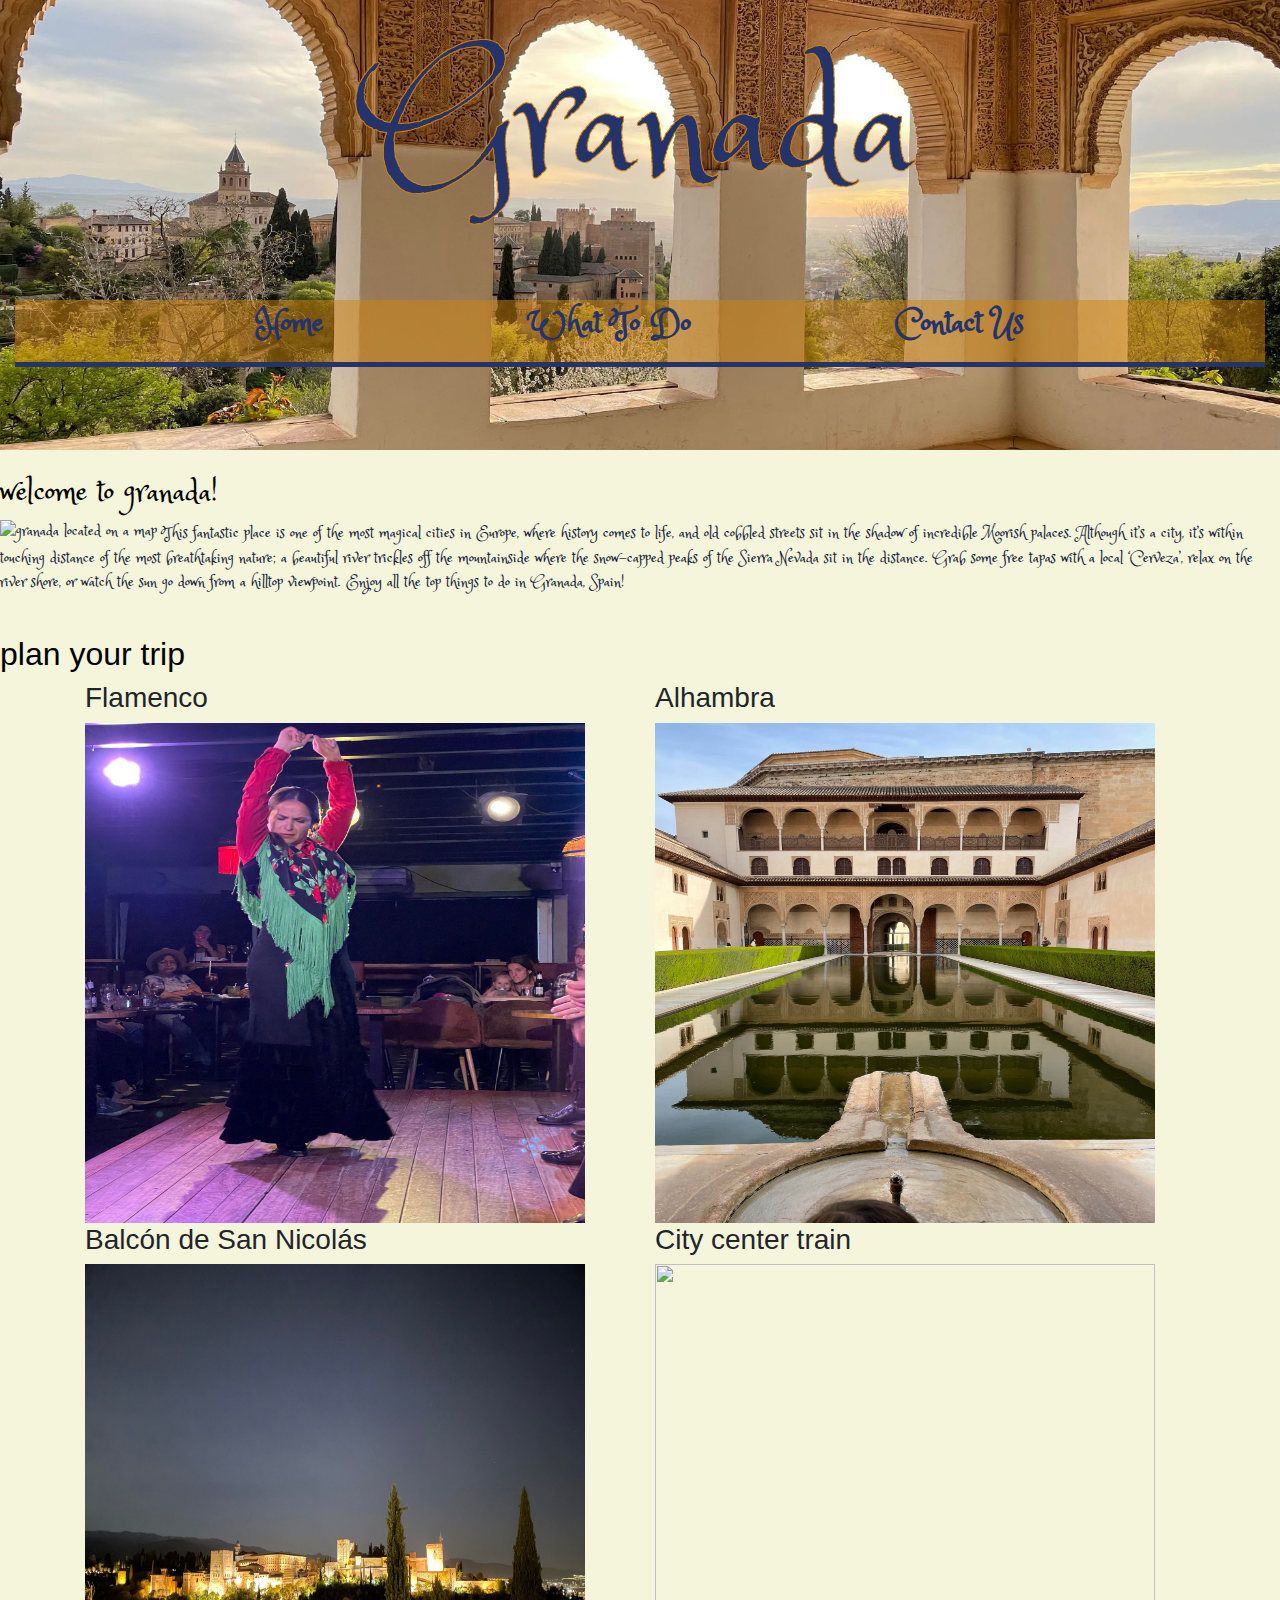
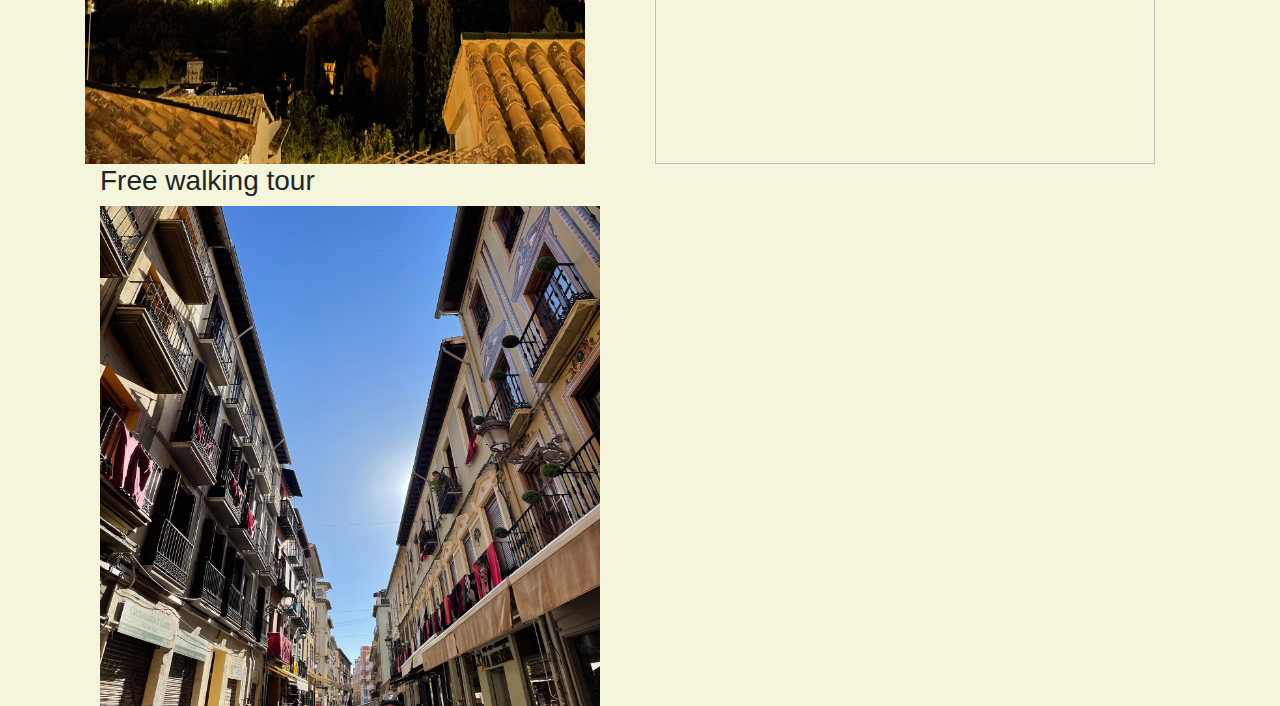
==== index.html @ ee02ea81 "added css fonts and images properties" ====
<!DOCTYPE html>
<html lang="en">
<head>
    <meta charset="UTF-8">
    <meta http-equiv="X-UA-Compatible" content="IE=edge">
    <meta name="viewport" content="width=device-width, initial-scale=1.0">
    <link rel="stylesheet" href="https://maxcdn.bootstrapcdn.com/bootstrap/4.2.1/css/bootstrap.min.css"/>
    <!------------This is my hover website link------>
     <link rel="stylesheet" href="https://cdnjs.cloudflare.com/ajax/libs/hover.css/2.1.1/css/hover-min.css">
    <!------------This is my fontawesome website link------>
    <script src="https://kit.fontawesome.com/50eda24e27.js" crossorigin="anonymous"></script>
    <!------------This is my CSS stylesheet directory------>
    <link rel="stylesheet" href="assets/css/style.css">
    <title>Discover Granada</title>
</head>
<body>
   
    <header class="section-header">
        <div class="container-fluid">
            <div class="row">
                <div class="col-12 col-6 col-3 header-background">
                    <div class="container">
                        <div class="row">
                            <div class="col-12 col-6 col-4 header-text">
                                <h1>Granada</h1>
                            </div>
                        </div>
                    </div>
                    <!--Menu items underneath the picture, home page, what to do and information-->
                    <nav class="menu-items">
                        <a class="item-design" href="#"> Home</a>
                        <a class="item-design" href="#">What to do</a>
                        <a class="item-design" href="#">Contact Us</a>
                    </nav>
                </div>
            </div>
        </div>
    </header>
<!----Introduction to the website-->
<br>
<section>
    <div class="introduction-design">
        <h2>welcome to granada!</h2>
        <!---text provided from this source:"https://www.saltinourhair.com/spain/granada/" and the image is free and its source
    https://pixabay.com/es/photos/alhambra-granada-espa%c3%b1a-2044399/----->
        <p><img id="welcome-picture" src="https://cdn.pixabay.com/photo/2017/02/06/21/55/alhambra-2044399_1280.jpg"
                width="240" height="240" alt="granada located on a map">
            This fantastic place is one of the most magical cities in Europe,
            where history comes to life, and old cobbled streets sit in the shadow of incredible
            Moorish palaces. Although it’s a city, it’s within touching distance of the most breathtaking nature; a
            beautiful river trickles off the mountainside where the snow-capped peaks of the Sierra Nevada sit in the
            distance. Grab some free tapas with a local ‘Cerveza’, relax on the river shore, or watch the sun go down
            from a hilltop viewpoint. Enjoy all the top things to do in Granada, Spain!</p>
    </div>
</section>
<br>
<!---in this section I will provide the users with some activities to book-->
<section>
    <!-- Title of the section-->
    <div class="activities-design">
        <h2>plan your trip</h2>
    </div>
    <!---grid sistem------------------------------------->

    <div class="container">
        <div class="row">

            <div class="col-12 col-md-6  activities-block">
                <h3>Flamenco</h3>
                <img class="image-properties" src="/assets/images/flamenco.jpg" width="500" height="500">
            </div>

            <div class="col-12 col-md-6 activities-block">
                <h3>Alhambra</h3>
                <img class="image-properties" src="/assets/images/palace.jpg" width="500" height="500">
            </div>

            <div class="col-12 col-md-6 activities-block">
                <h3>Balcón de San Nicolás</h3>
                <img class="image-properties" src="/assets/images/dinner.jpg" width="500" height="500">
            </div>

            <div class="col-12 col-md-6 activities-block" width="500" height="500">
                <h3>City center train</h3>
                <img class="image-properties"
                    src="https://www.turgranada.es/wp-content/uploads/sites/2/2014/05/tren-turistico-granada.jpg?x53512" width="500" height="500">
            </div>
        </div>
    </div>
    <div class=container>
        <div id="last-picture-center" class="row-center">
            <div class="col-12 activities-block">
                <h3>Free walking tour</h3>
                <img class="image-properties" src="/assets/images/freewalkingtour.jpg" width="500" height="500">
            </div>
        </div>
    </div>
    
    <footer></footer>
</body>
</html>
---- assets/css/style.css ----
/*--- Font family from Google fonts-----*/
@font-face {
    font-family: "princessofia";
    src: url("../fonts/princessofia.ttf") format("truetype");

}
@font-face {
    font-family: "alkatran";
    src: url("../fonts/alkatran.ttf") format("truetype");
}

/*--------whole page background color*/
body {

    background-color: beige;
    opacity: 1;
    width: 100%;
    height: 100%;
    z-index: 1;

}

/*------header section---*/
.section-header {
    max-width: 100%;
    overflow: hidden;

}

/*---- personal background picture-------------------------*/
.header-background {
    background: url("../images/granada.jpg");
    background-position: center;
    background-size: cover;
    background-repeat: no-repeat;
    height: 50vh;
    min-height: 350px;
    width: 100%;
    z-index: 1;

}

/*----webit-text-stroke taken from other sources "https://linuxhint.com/set-font-border-css/"*/
.header-text {
    text-align: center;
    font-family: "princessofia";
    color: #25336B;
    -webkit-text-stroke: 1px #CF840E;
    font-size: xxx-large;

}

h1 {
    font-size: 350%;
    padding: 30px 10px 20px;
}

/*---second section of header menu items -----*/

.menu-items {
    position: relative;
    top: 40px;
    z-index: 2;
    background: RGBA(207, 132, 14, 0.5);
    height: 15%;
    width: 100%;
    margin: 0;
    border-block-end: 5px solid #25336B;
    text-align: center;

}

/*-----Font menu items design, same color and font as h1---------*/
.item-design {
    font-size: xx-large;
    font-weight: bold;
    font-family: "princessofia";
    text-transform: capitalize;
    opacity: 1;
    z-index: 3;
    color: #25336B;
    padding: 100px;

}

/*-----------------------------section introduction*/
.introduction-design {
    background-color: beige;
    color: #151d3b;
    z-index: 3;
    margin: 0;
    bottom: 150px;
    opacity: 1;
    font-family: "princessofia";

}

h2 {
    color: black;
}

#welcome-picture {
    position: right;
}



/*-----media sites*/
@media screen and (max-width 1393px) {}
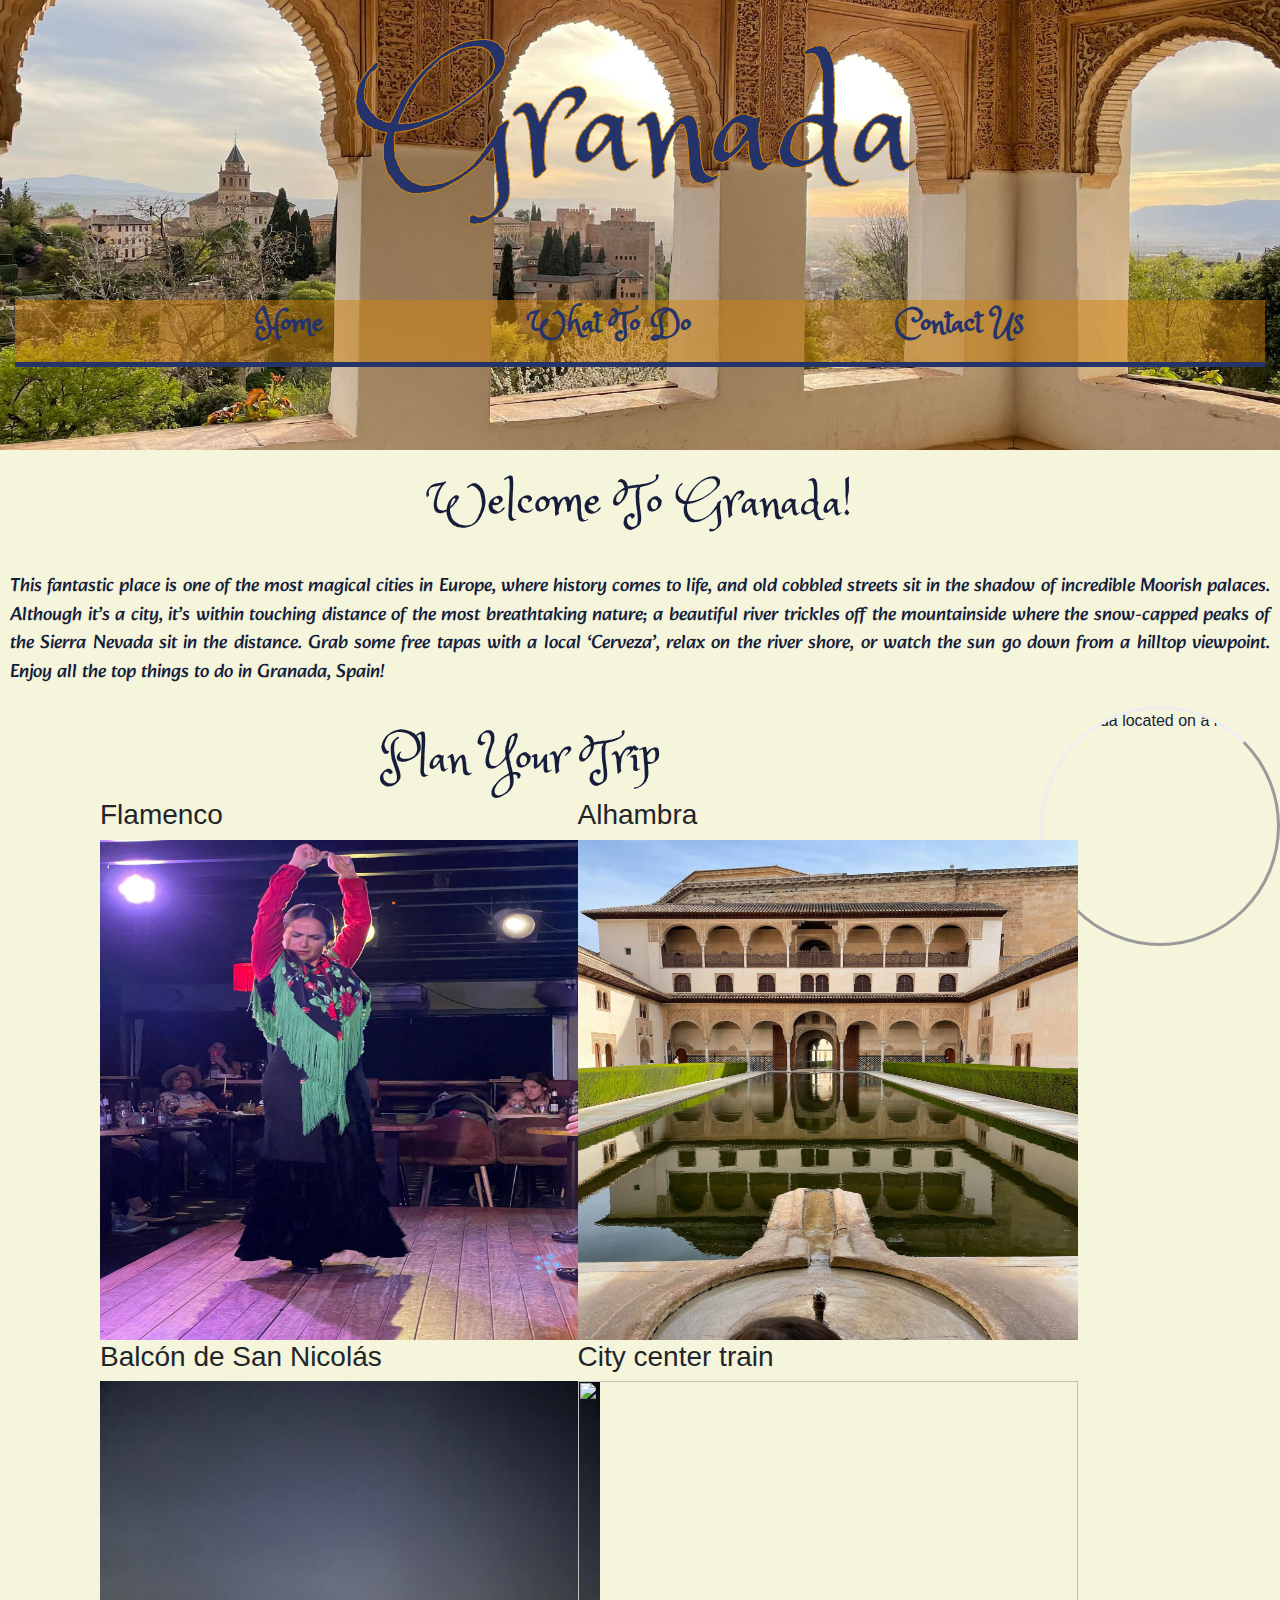
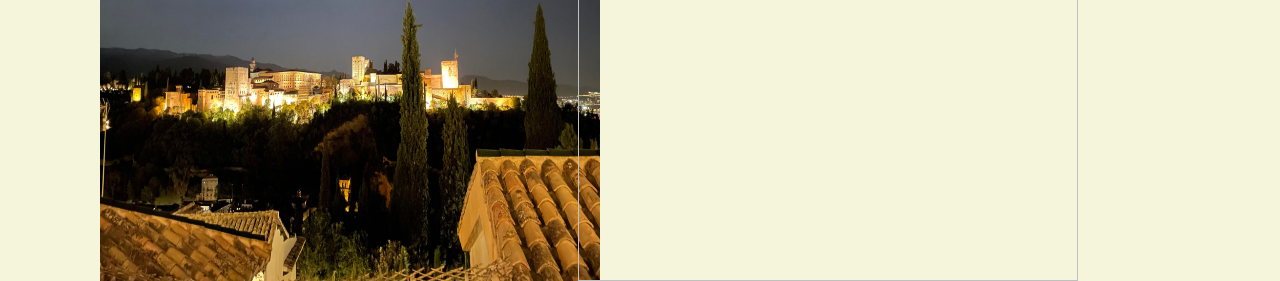
==== commit 488e5d67: "modified pictures for section" ====
--- a/index.html
+++ b/index.html
@@ -43,14 +43,15 @@
         <h2>welcome to granada!</h2>
         <!---text provided from this source:"https://www.saltinourhair.com/spain/granada/" and the image is free and its source
     https://pixabay.com/es/photos/alhambra-granada-espa%c3%b1a-2044399/----->
-        <p><img id="welcome-picture" src="https://cdn.pixabay.com/photo/2017/02/06/21/55/alhambra-2044399_1280.jpg"
-                width="240" height="240" alt="granada located on a map">
+        <p>
             This fantastic place is one of the most magical cities in Europe,
             where history comes to life, and old cobbled streets sit in the shadow of incredible
             Moorish palaces. Although it’s a city, it’s within touching distance of the most breathtaking nature; a
             beautiful river trickles off the mountainside where the snow-capped peaks of the Sierra Nevada sit in the
             distance. Grab some free tapas with a local ‘Cerveza’, relax on the river shore, or watch the sun go down
             from a hilltop viewpoint. Enjoy all the top things to do in Granada, Spain!</p>
+            <img id="welcome-picture" src="https://cdn.pixabay.com/photo/2017/02/06/21/55/alhambra-2044399_1280.jpg" width="240"
+                height="240" alt="granada located on a map">
     </div>
 </section>
 <br>
@@ -87,14 +88,7 @@
             </div>
         </div>
     </div>
-    <div class=container>
-        <div id="last-picture-center" class="row-center">
-            <div class="col-12 activities-block">
-                <h3>Free walking tour</h3>
-                <img class="image-properties" src="/assets/images/freewalkingtour.jpg" width="500" height="500">
-            </div>
-        </div>
-    </div>
+    
     
     <footer></footer>
 </body>
--- a/assets/css/style.css
+++ b/assets/css/style.css
@@ -4,6 +4,7 @@
     src: url("../fonts/princessofia.ttf") format("truetype");
 
 }
+
 @font-face {
     font-family: "alkatran";
     src: url("../fonts/alkatran.ttf") format("truetype");
@@ -43,7 +44,7 @@
 /*----webit-text-stroke taken from other sources "https://linuxhint.com/set-font-border-css/"*/
 .header-text {
     text-align: center;
-    font-family: "princessofia";
+    font-family: "princessofia", sans-serif, Arial, Helvetica;
     color: #25336B;
     -webkit-text-stroke: 1px #CF840E;
     font-size: xxx-large;
@@ -74,7 +75,7 @@
 .item-design {
     font-size: xx-large;
     font-weight: bold;
-    font-family: "princessofia";
+    font-family: "princessofia", sans-serif, Arial, Helvetica;
     text-transform: capitalize;
     opacity: 1;
     z-index: 3;
@@ -91,19 +92,31 @@
     margin: 0;
     bottom: 150px;
     opacity: 1;
-    font-family: "princessofia";
 
 }
 
 h2 {
-    color: black;
+    color: #151d3b;
+    text-align: center;
+    font-size: 50px;
+    text-transform: capitalize;
+    font-family: "princessofia";
+}
+
+.introduction-design p {
+    font-family: "alkatran", sans-serif, Arial, Helvetica;
+    color: #151d3b;
+    font-size: 19px;
+    text-align: left;
+    text-align: justify;
+    padding: 30px 10px 20px;
+    margin: 0;
+
+
 }
 
 #welcome-picture {
-    position: right;
-}
-
-
-
-/*-----media sites*/
-@media screen and (max-width 1393px) {}+    float: right;
+    border-radius: 50%;
+    border: outset;
+}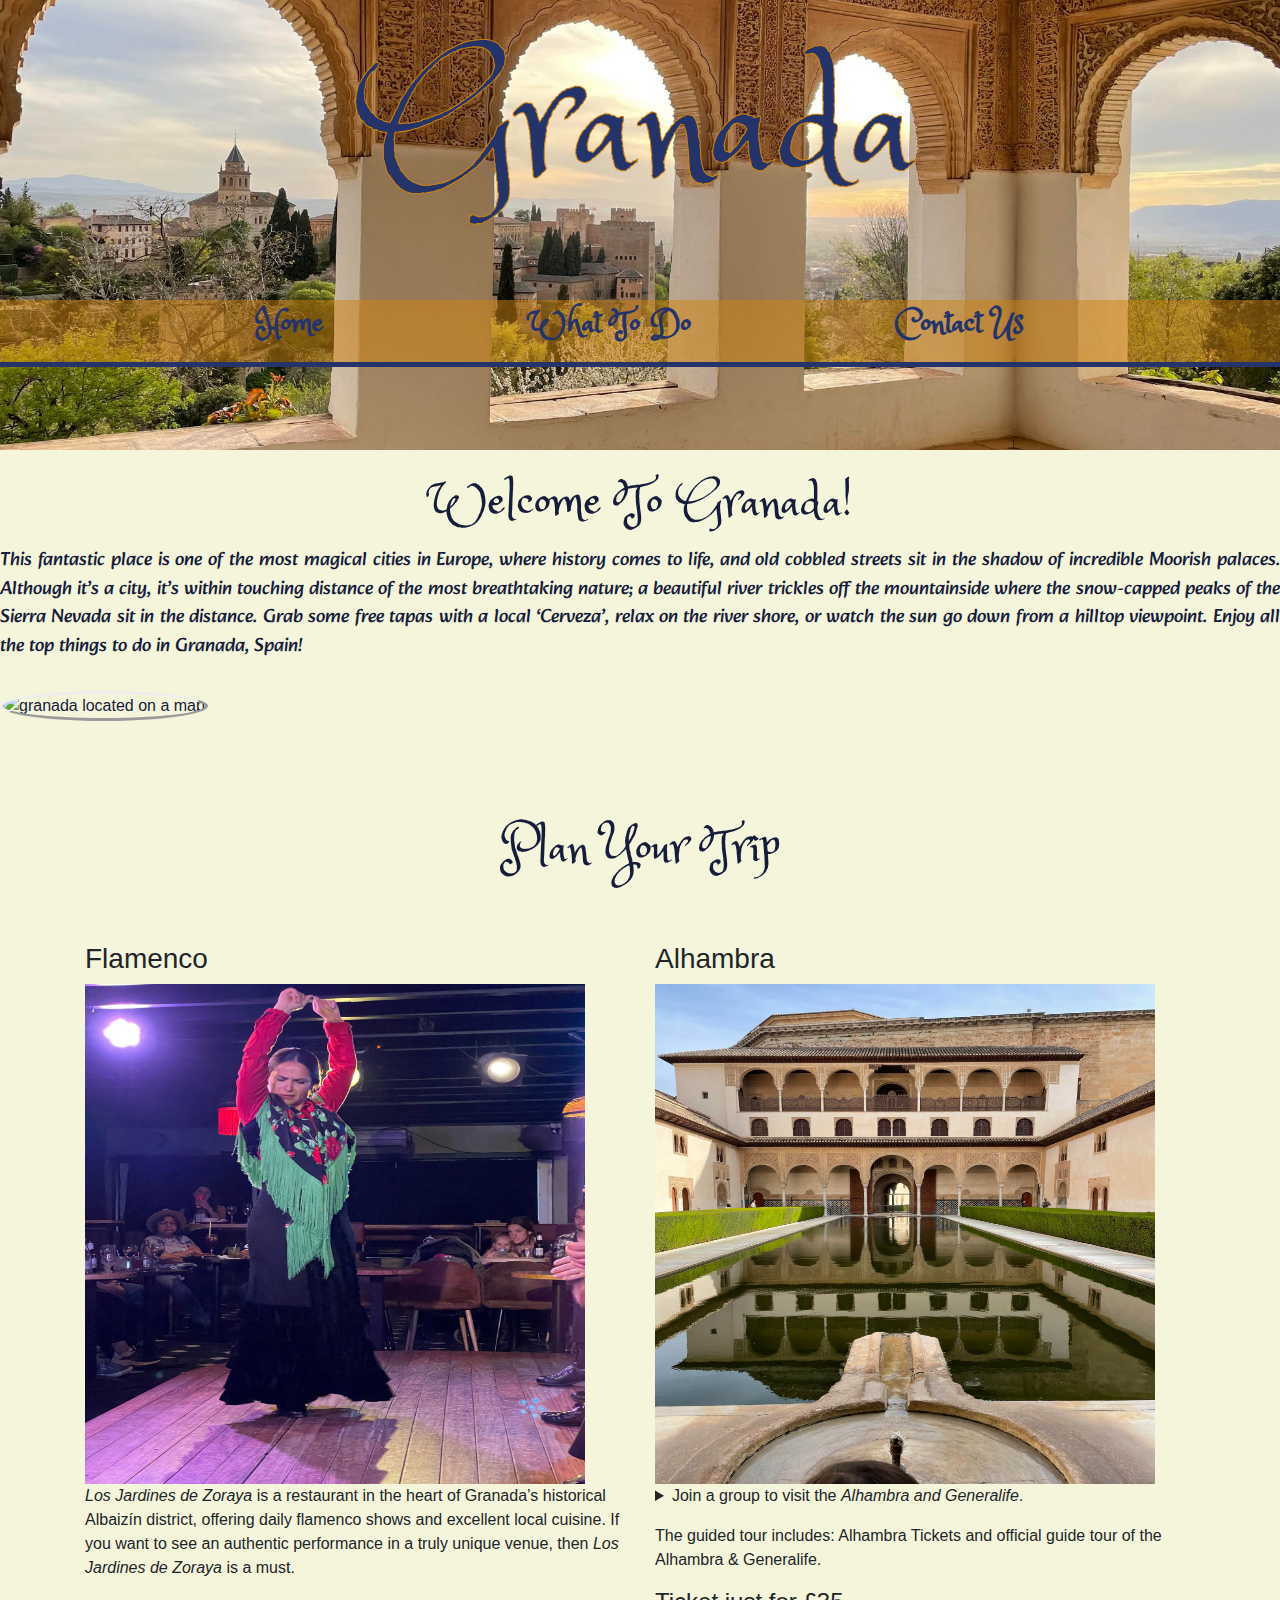
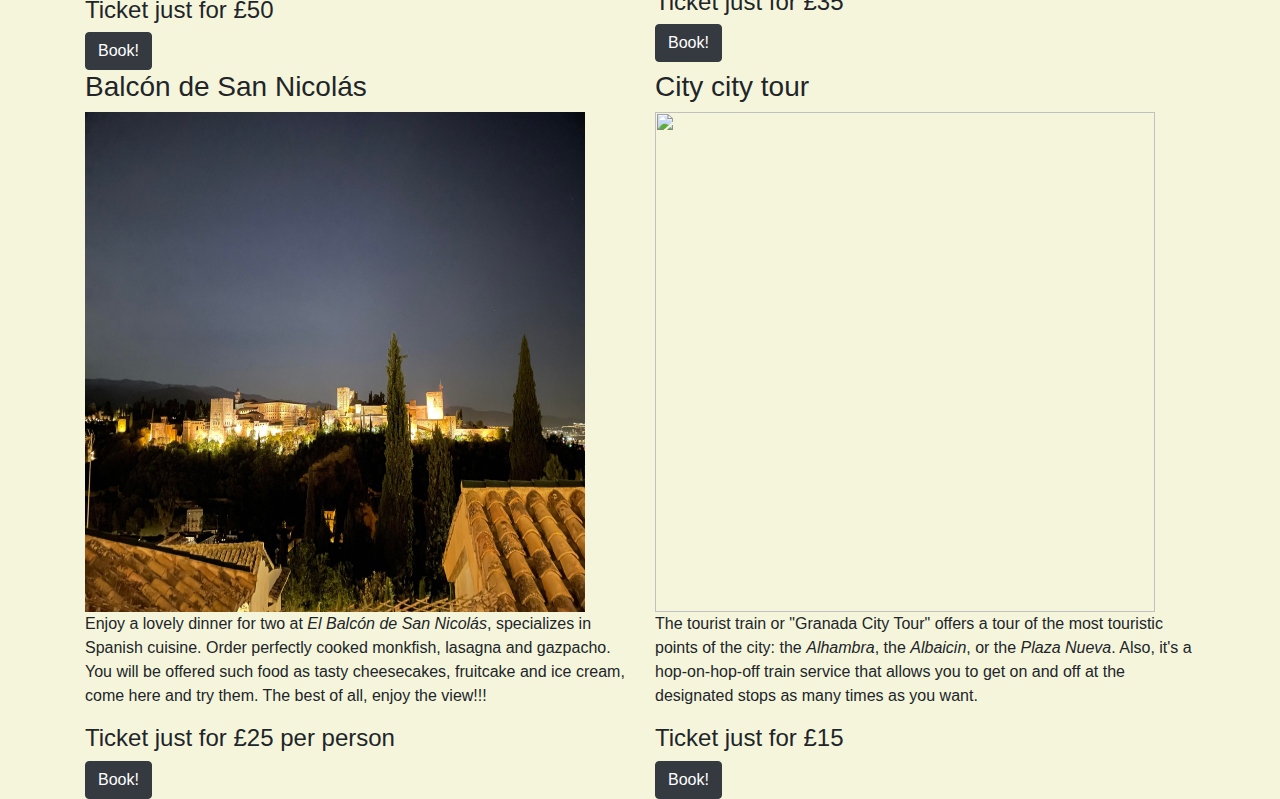
==== commit 19757b15: "fixed errors and added the last section" ====
--- a/index.html
+++ b/index.html
@@ -1,95 +1,144 @@
 <!DOCTYPE html>
 <html lang="en">
+
 <head>
     <meta charset="UTF-8">
     <meta http-equiv="X-UA-Compatible" content="IE=edge">
     <meta name="viewport" content="width=device-width, initial-scale=1.0">
-    <link rel="stylesheet" href="https://maxcdn.bootstrapcdn.com/bootstrap/4.2.1/css/bootstrap.min.css"/>
+    <link rel="stylesheet" href="https://maxcdn.bootstrapcdn.com/bootstrap/4.2.1/css/bootstrap.min.css" />
     <!------------This is my hover website link------>
-     <link rel="stylesheet" href="https://cdnjs.cloudflare.com/ajax/libs/hover.css/2.1.1/css/hover-min.css">
+    <link rel="stylesheet" href="https://cdnjs.cloudflare.com/ajax/libs/hover.css/2.1.1/css/hover-min.css">
     <!------------This is my fontawesome website link------>
     <script src="https://kit.fontawesome.com/50eda24e27.js" crossorigin="anonymous"></script>
     <!------------This is my CSS stylesheet directory------>
     <link rel="stylesheet" href="assets/css/style.css">
     <title>Discover Granada</title>
 </head>
+
 <body>
-   
+
     <header class="section-header">
-        <div class="container-fluid">
+
+
+        <div class=" header-background">
+
+            <div class="header-text">
+                <h1>Granada</h1>
+            </div>
+
+
+            <!--Menu items underneath the picture, home page, what to do and information-->
+
+            <nav class=" menu-items">
+                <a class="item-design" href="#"> Home</a>
+                <a class="item-design" href="#">What to do</a>
+                <a class="item-design" href="#">Contact Us</a>
+            </nav>
+        </div>
+
+
+    </header>
+    <!----Introduction to the website-->
+    <br>
+    <section>
+
+        <div class="introduction-design ">
+            <h2>welcome to granada!</h2>
+            <!---text provided from this source:"https://www.saltinourhair.com/spain/granada/" and the image is free and its source
+    https://pixabay.com/es/photos/alhambra-granada-espa%c3%b1a-2044399/----->
+            <p>
+                This fantastic place is one of the most magical cities in Europe,
+                where history comes to life, and old cobbled streets sit in the shadow of incredible
+                Moorish palaces. Although it’s a city, it’s within touching distance of the most breathtaking nature; a
+                beautiful river trickles off the mountainside where the snow-capped peaks of the Sierra Nevada sit in
+                the
+                distance. Grab some free tapas with a local ‘Cerveza’, relax on the river shore, or watch the sun go
+                down
+                from a hilltop viewpoint. Enjoy all the top things to do in Granada, Spain!</p>
+            <img id="welcome-picture" src="https://cdn.pixabay.com/photo/2017/02/06/21/55/alhambra-2044399_1280.jpg"
+                width="240" height="240" alt="granada located on a map">
+        </div>
+
+
+    </section>
+    <br>
+    <!---in this section I will provide the users with some activities to book-->
+    <section>
+        <!-- Title of the section-->
+        <div class="activities-design">
+            <h2>plan your trip</h2>
+        </div>
+        <!---grid sistem------------------------------------->
+
+        <div class="container">
             <div class="row">
-                <div class="col-12 col-6 col-3 header-background">
-                    <div class="container">
-                        <div class="row">
-                            <div class="col-12 col-6 col-4 header-text">
-                                <h1>Granada</h1>
-                            </div>
-                        </div>
+
+                <div class="col-12 col-md-6  activities-block">
+                    <h3>Flamenco</h3>
+                    <img class="image-properties" src="/assets/images/flamenco.jpg" width="500" height="500">
+                    <div class="activities-price">
+                        <p> <em>Los Jardines de Zoraya </em> is a restaurant in the heart of Granada’s historical
+                            Albaizín district, offering daily flamenco shows
+                            and excellent local cuisine. If you want to see an authentic performance in a truly unique
+                            venue, then <em>Los Jardines de Zoraya</em> is a must. </p>
+                        <h4>Ticket just for £50</h4><button type="button" class="btn btn-dark">Book!</button>
                     </div>
-                    <!--Menu items underneath the picture, home page, what to do and information-->
-                    <nav class="menu-items">
-                        <a class="item-design" href="#"> Home</a>
-                        <a class="item-design" href="#">What to do</a>
-                        <a class="item-design" href="#">Contact Us</a>
-                    </nav>
+                </div>
+
+                <div class="col-12 col-md-6 activities-block">
+                    <h3>Alhambra</h3>
+                    <img class="image-properties" src="/assets/images/palace.jpg" width="500" height="500">
+                    <div class="activities-price">
+                        <details>
+                            <summary> Join a group to visit the <em>Alhambra and Generalife</em>. <p></p> The guided
+                                tour includes: Alhambra Tickets and official guide tour of
+                                the Alhambra & Generalife. </p>
+                            </summary>
+                            <p> You will discover the best preserved Muslim Medieval City in the world.
+                                You will walk through the courtyards: of the Arrayanes, the Reja, the Acequia, the
+                                Sultana. You will enjoy the gardens:
+                                the Partal, the Medina. And of course the Generalife with its graceful water games, its
+                                labyrinthine design ...</p>
+                        </details>
+                        <h4>Ticket just for £35</h4><button type="button" class="btn btn-dark">Book!</button>
+                    </div>
+                </div>
+
+                <div class="col-12 col-md-6 activities-block">
+                    <h3>Balcón de San Nicolás</h3>
+                    <img class="image-properties" src="/assets/images/dinner.jpg" width="500" height="500">
+                    <div class="activities-price">
+                        <p> Enjoy a lovely dinner for two at <em>El Balcón de San Nicolás</em>, specializes in Spanish
+                            cuisine.
+                            Order perfectly cooked monkfish, lasagna and gazpacho. You will be offered such food as
+                            tasty cheesecakes, fruitcake and ice cream, come here and try them. The best of all, enjoy
+                            the view!!! </p>
+                        <h4>Ticket just for £25 per person</h4><button type="button" class="btn btn-dark">Book!</button>
+                    </div>
+                </div>
+
+                <div class="col-12 col-md-6 activities-block" width="500" height="500">
+                    <h3>City city tour</h3>
+                    <img class="image-properties"
+                        src="https://www.turgranada.es/wp-content/uploads/sites/2/2014/05/tren-turistico-granada.jpg?x53512"
+                        width="500" height="500">
+                    <div class="activities-price">
+                        <p>The tourist train or "Granada City Tour" offers a tour of the most touristic points of the
+                            city: the <em>Alhambra</em>, the
+                            <em>Albaicin</em>, or the <em>Plaza Nueva</em>. Also, it's a hop-on-hop-off train service
+                            that allows you to get on and off at the designated stops as many times as you
+                            want.
+                        </p>
+                        <h4>Ticket just for £15</h4><button type="button" class="btn btn-dark">Book!</button>
+                    </div>
                 </div>
             </div>
         </div>
-    </header>
-<!----Introduction to the website-->
-<br>
-<section>
-    <div class="introduction-design">
-        <h2>welcome to granada!</h2>
-        <!---text provided from this source:"https://www.saltinourhair.com/spain/granada/" and the image is free and its source
-    https://pixabay.com/es/photos/alhambra-granada-espa%c3%b1a-2044399/----->
-        <p>
-            This fantastic place is one of the most magical cities in Europe,
-            where history comes to life, and old cobbled streets sit in the shadow of incredible
-            Moorish palaces. Although it’s a city, it’s within touching distance of the most breathtaking nature; a
-            beautiful river trickles off the mountainside where the snow-capped peaks of the Sierra Nevada sit in the
-            distance. Grab some free tapas with a local ‘Cerveza’, relax on the river shore, or watch the sun go down
-            from a hilltop viewpoint. Enjoy all the top things to do in Granada, Spain!</p>
-            <img id="welcome-picture" src="https://cdn.pixabay.com/photo/2017/02/06/21/55/alhambra-2044399_1280.jpg" width="240"
-                height="240" alt="granada located on a map">
-    </div>
-</section>
-<br>
-<!---in this section I will provide the users with some activities to book-->
-<section>
-    <!-- Title of the section-->
-    <div class="activities-design">
-        <h2>plan your trip</h2>
-    </div>
-    <!---grid sistem------------------------------------->
 
-    <div class="container">
-        <div class="row">
 
-            <div class="col-12 col-md-6  activities-block">
-                <h3>Flamenco</h3>
-                <img class="image-properties" src="/assets/images/flamenco.jpg" width="500" height="500">
-            </div>
+        <footer class="container-fluid">
 
-            <div class="col-12 col-md-6 activities-block">
-                <h3>Alhambra</h3>
-                <img class="image-properties" src="/assets/images/palace.jpg" width="500" height="500">
-            </div>
+        </footer>
+</body>
 
-            <div class="col-12 col-md-6 activities-block">
-                <h3>Balcón de San Nicolás</h3>
-                <img class="image-properties" src="/assets/images/dinner.jpg" width="500" height="500">
-            </div>
-
-            <div class="col-12 col-md-6 activities-block" width="500" height="500">
-                <h3>City center train</h3>
-                <img class="image-properties"
-                    src="https://www.turgranada.es/wp-content/uploads/sites/2/2014/05/tren-turistico-granada.jpg?x53512" width="500" height="500">
-            </div>
-        </div>
-    </div>
-    
-    
-    <footer></footer>
-</body>
 </html>--- a/assets/css/style.css
+++ b/assets/css/style.css
@@ -101,6 +101,11 @@
     font-size: 50px;
     text-transform: capitalize;
     font-family: "princessofia";
+<<<<<<< HEAD
+    padding-top: 4px;
+    padding-bottom:4px;
+=======
+>>>>>>> 03dc4ccbf49f18d9ecc25dd3f554da5bc7866560
 }
 
 .introduction-design p {
@@ -109,14 +114,36 @@
     font-size: 19px;
     text-align: left;
     text-align: justify;
+<<<<<<< HEAD
+    padding: 40px 15px 20px;
+=======
     padding: 30px 10px 20px;
+>>>>>>> 03dc4ccbf49f18d9ecc25dd3f554da5bc7866560
     margin: 0;
 
 
 }
 
 #welcome-picture {
+<<<<<<< HEAD
+    display:block;
+    margin-left: auto;
+    margin-right: auto;
+    margin-top: 15px;
+    margin-bottom: 15px;
+    border-radius: 50%;
+    border: outset;
+    
+}
+/*--------------------------activities booking design part----*/
+
+.activities-design {
+    margin-top:10px;
+    padding:50px
+}
+=======
     float: right;
     border-radius: 50%;
     border: outset;
-}+}
+>>>>>>> 03dc4ccbf49f18d9ecc25dd3f554da5bc7866560
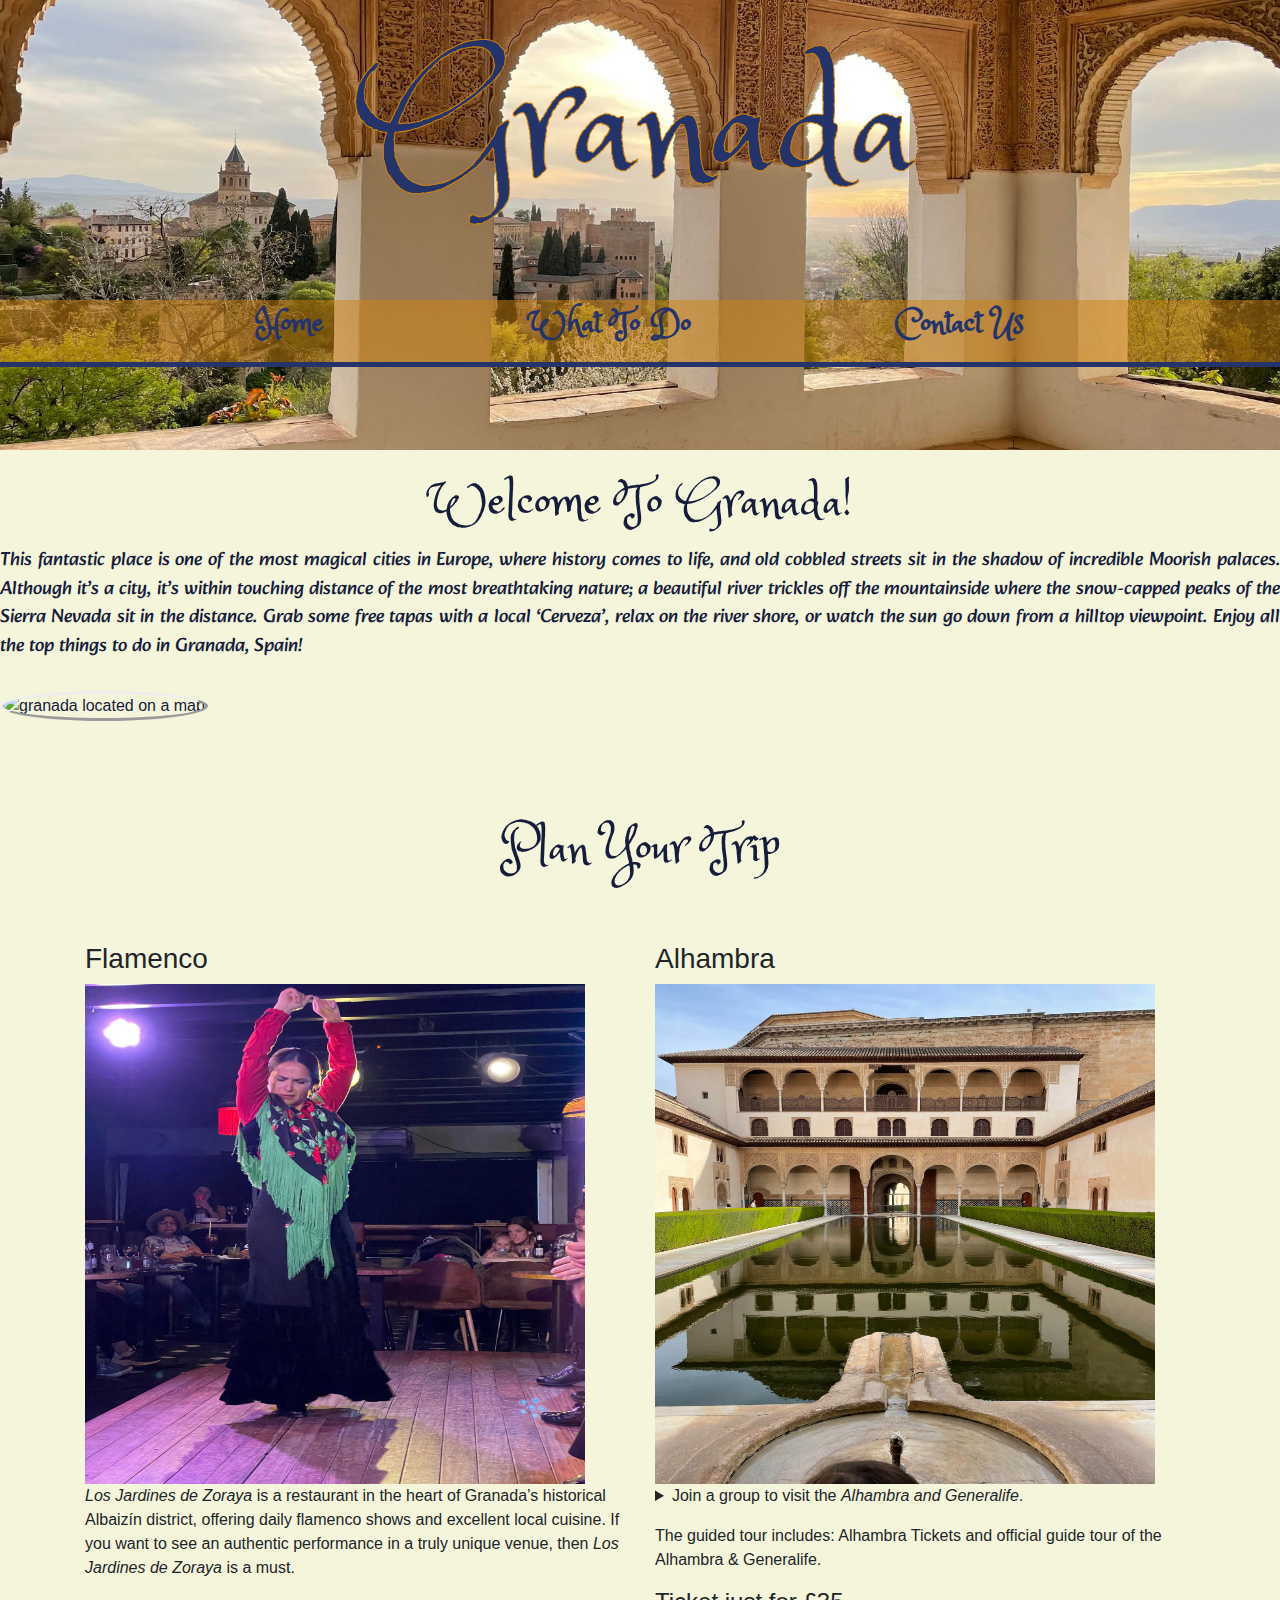
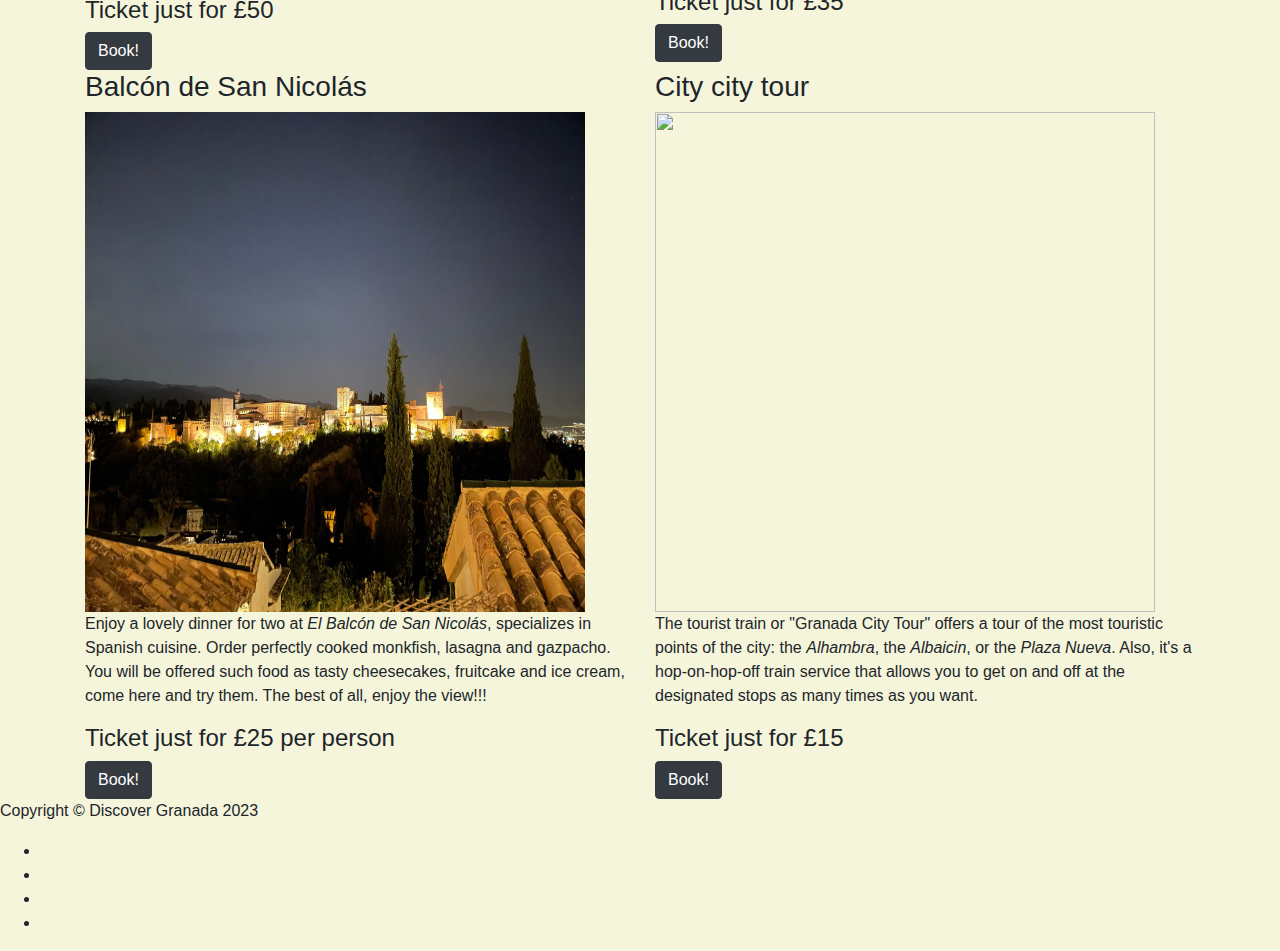
==== commit 80d0f231: "added footer to the website" ====
--- a/index.html
+++ b/index.html
@@ -136,8 +136,21 @@
         </div>
 
 
-        <footer class="container-fluid">
+        <footer class="footer-style">
+            
+                <p>Copyright © Discover Granada 2023</p>
+            
 
+            <ul class="social-networks">
+                <li><a href="https://www.facebook.com" target="_blank"><i class="fa-brands fa-facebook"></i></li>
+                <li><a href="https://www.twitter.com" target="_blank"><i class="fab fa-twitter-square"> </i></li>
+                <li><a href="https://www.youtube.com" target="_blank"><i class="fab fa-youtube-square"> </i></li>
+                <li><a href="https://www.instagram.com" target="_blank"><i class="fab fa-instagram"> </i></li>
+            </ul>
+            
+           
+
+            
         </footer>
 </body>
 
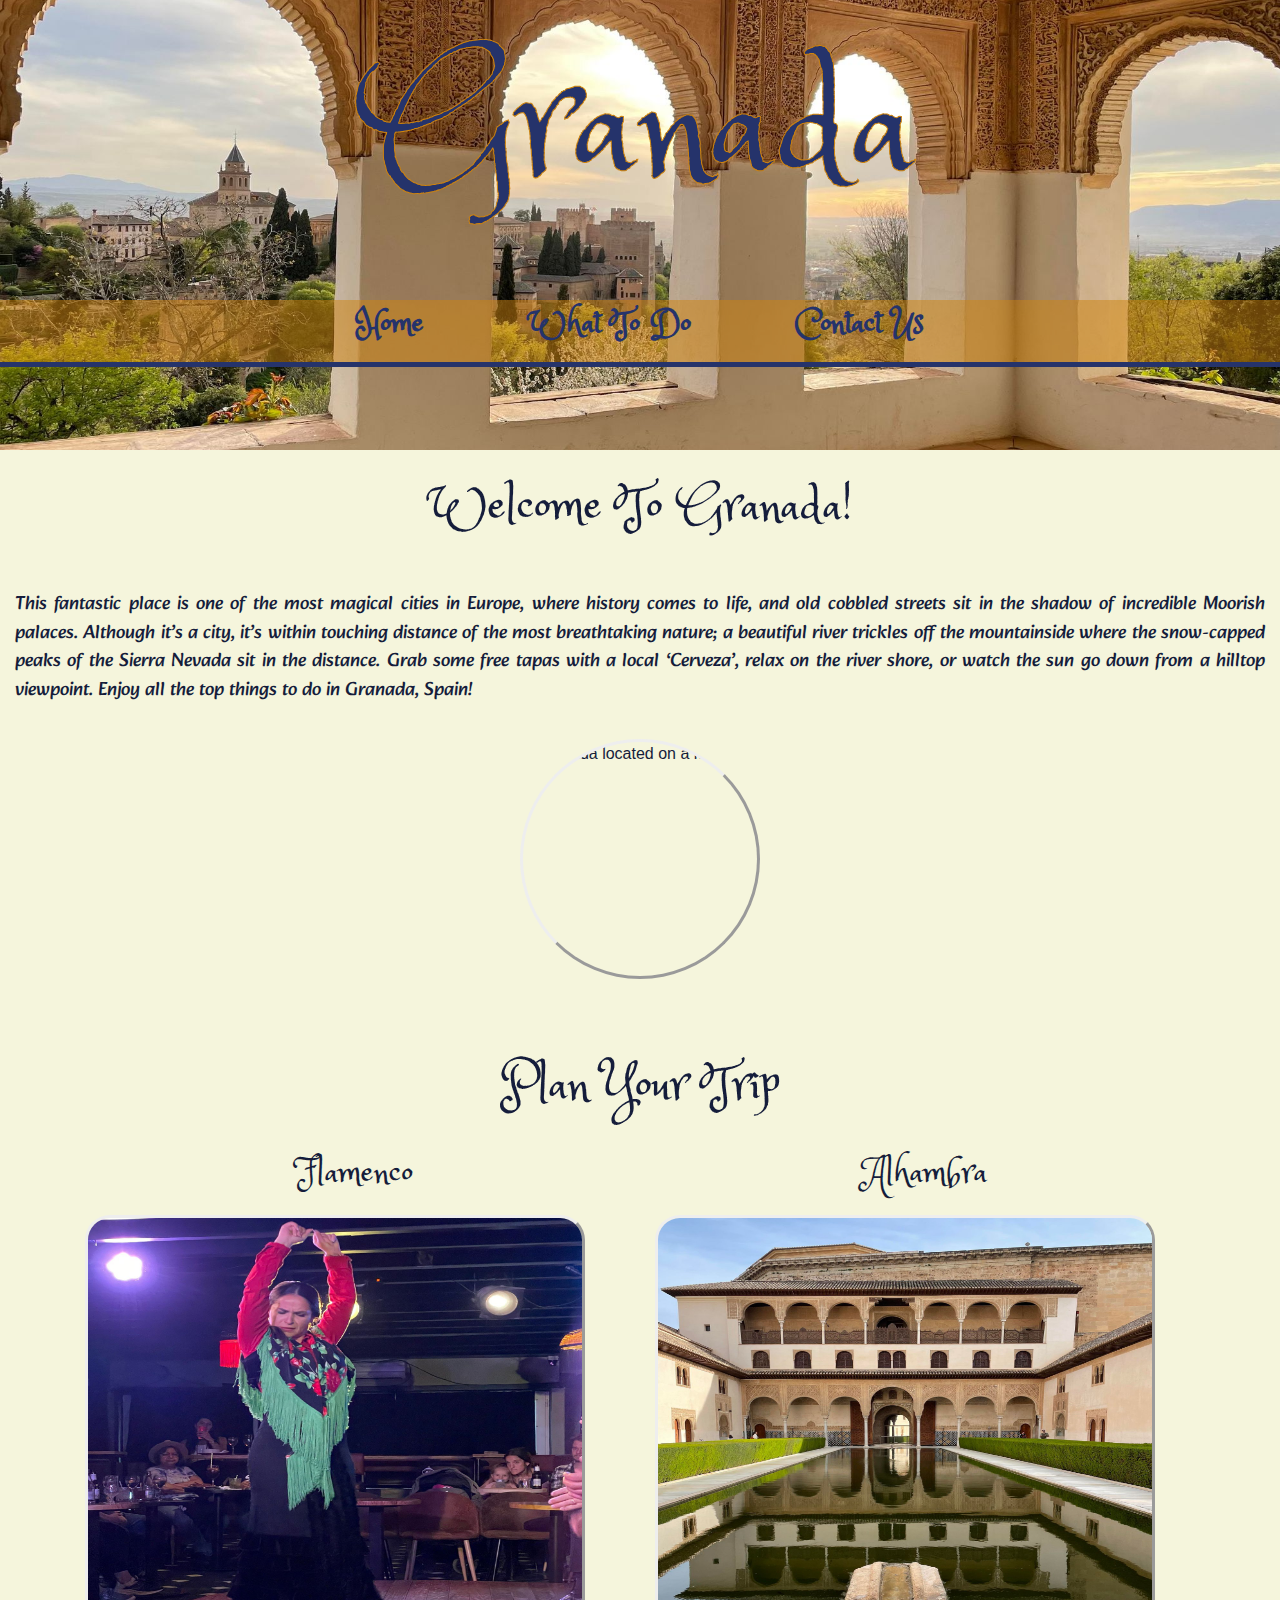
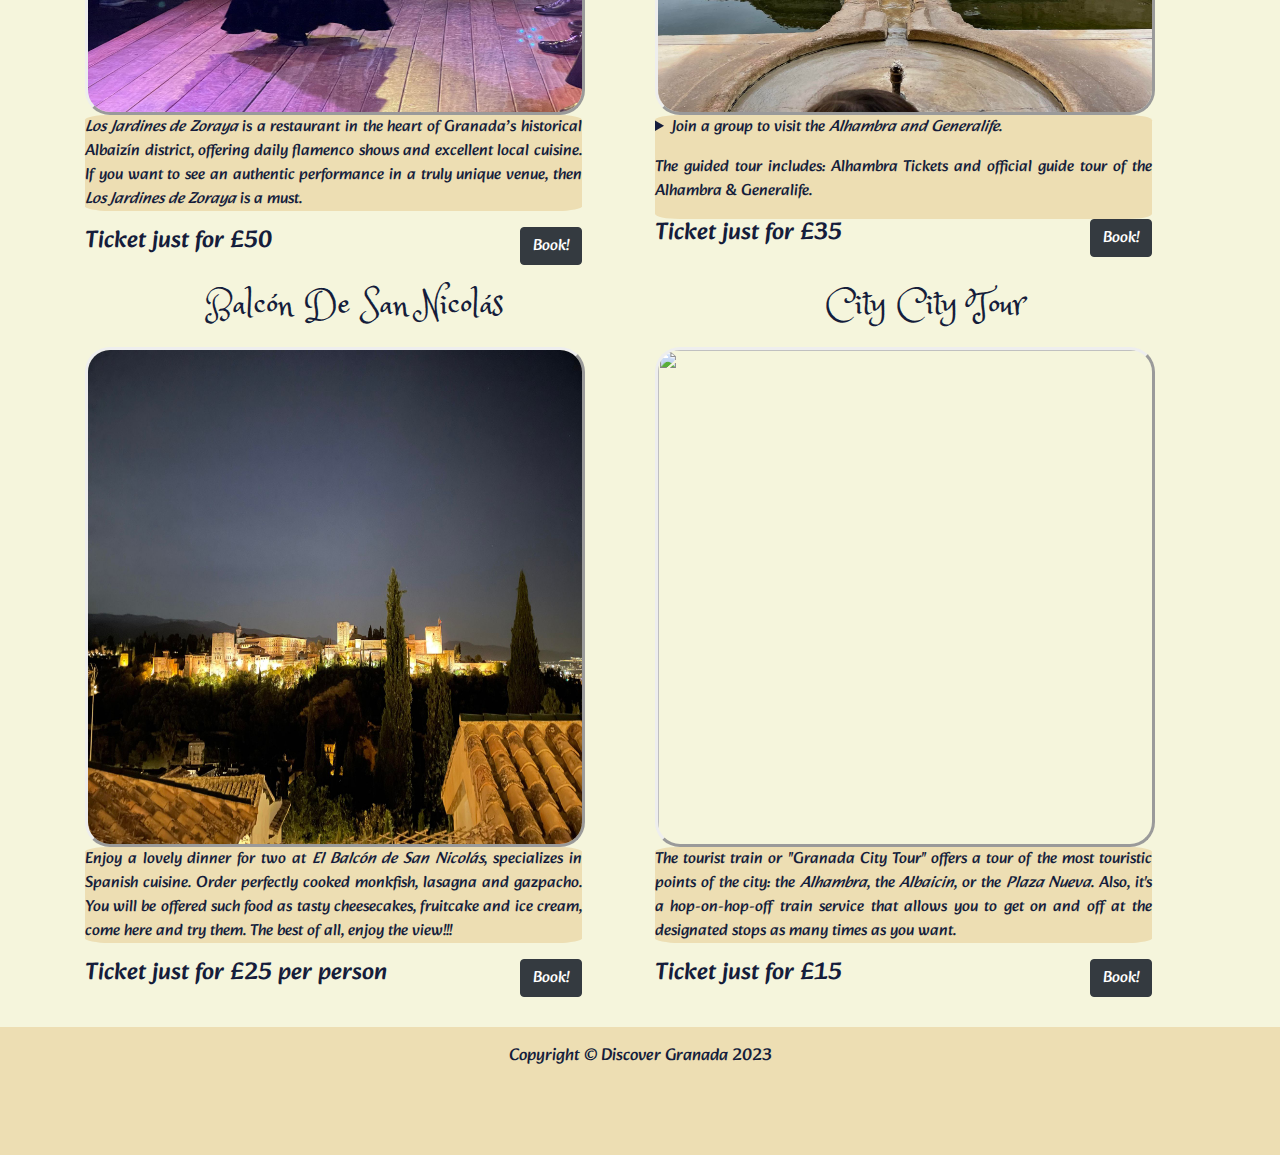
==== commit b2d5246a: "modified for phone parameter max-width:400px" ====
--- a/index.html
+++ b/index.html
@@ -30,10 +30,14 @@
             <!--Menu items underneath the picture, home page, what to do and information-->
 
             <nav class=" menu-items">
-                <a class="item-design" href="#"> Home</a>
+                <a class="item-design" href="index.html"> Home</a>
                 <a class="item-design" href="#">What to do</a>
                 <a class="item-design" href="#">Contact Us</a>
             </nav>
+        </div>
+
+        
+
         </div>
 
 
@@ -117,7 +121,7 @@
                     </div>
                 </div>
 
-                <div class="col-12 col-md-6 activities-block" width="500" height="500">
+                <div class="col-12 col-md-6 activities-block">
                     <h3>City city tour</h3>
                     <img class="image-properties"
                         src="https://www.turgranada.es/wp-content/uploads/sites/2/2014/05/tren-turistico-granada.jpg?x53512"
@@ -136,21 +140,21 @@
         </div>
 
 
-        <footer class="footer-style">
-            
-                <p>Copyright © Discover Granada 2023</p>
-            
+        <footer>
+
+            <p>Copyright © Discover Granada 2023</p>
+
 
             <ul class="social-networks">
                 <li><a href="https://www.facebook.com" target="_blank"><i class="fa-brands fa-facebook"></i></li>
                 <li><a href="https://www.twitter.com" target="_blank"><i class="fab fa-twitter-square"> </i></li>
                 <li><a href="https://www.youtube.com" target="_blank"><i class="fab fa-youtube-square"> </i></li>
-                <li><a href="https://www.instagram.com" target="_blank"><i class="fab fa-instagram"> </i></li>
+                <li><a href="https://www.instagram.com" target="_blank"><i class="fab fa-instagram"></i> </i></li>
             </ul>
-            
-           
 
-            
+
+
+
         </footer>
 </body>
 
--- a/assets/css/style.css
+++ b/assets/css/style.css
@@ -25,6 +25,7 @@
 .section-header {
     max-width: 100%;
     overflow: hidden;
+    display: block;
 
 }
 
@@ -59,6 +60,7 @@
 /*---second section of header menu items -----*/
 
 .menu-items {
+    overflow: hidden;
     position: relative;
     top: 40px;
     z-index: 2;
@@ -68,19 +70,23 @@
     margin: 0;
     border-block-end: 5px solid #25336B;
     text-align: center;
+    display: inline-block;
 
 }
 
 /*-----Font menu items design, same color and font as h1---------*/
 .item-design {
+    float: middle;
     font-size: xx-large;
     font-weight: bold;
     font-family: "princessofia", sans-serif, Arial, Helvetica;
     text-transform: capitalize;
+    text-align: center;
     opacity: 1;
     z-index: 3;
     color: #25336B;
-    padding: 100px;
+    padding: 50px;
+
 
 }
 
@@ -92,6 +98,8 @@
     margin: 0;
     bottom: 150px;
     opacity: 1;
+    display: block;
+    width: 100%;
 
 }
 
@@ -101,49 +109,183 @@
     font-size: 50px;
     text-transform: capitalize;
     font-family: "princessofia";
-<<<<<<< HEAD
     padding-top: 4px;
-    padding-bottom:4px;
-=======
->>>>>>> 03dc4ccbf49f18d9ecc25dd3f554da5bc7866560
+    padding-bottom: 4px;
 }
 
 .introduction-design p {
     font-family: "alkatran", sans-serif, Arial, Helvetica;
     color: #151d3b;
     font-size: 19px;
-    text-align: left;
+    text-align: center;
     text-align: justify;
-<<<<<<< HEAD
     padding: 40px 15px 20px;
-=======
-    padding: 30px 10px 20px;
->>>>>>> 03dc4ccbf49f18d9ecc25dd3f554da5bc7866560
     margin: 0;
 
 
+
+
 }
 
 #welcome-picture {
-<<<<<<< HEAD
-    display:block;
+    display: block;
     margin-left: auto;
     margin-right: auto;
     margin-top: 15px;
-    margin-bottom: 15px;
     border-radius: 50%;
     border: outset;
-    
-}
-/*--------------------------activities booking design part----*/
+}
+
+/*-------------------------------------------Plan your trip section-----*/
 
 .activities-design {
-    margin-top:10px;
-    padding:50px
-}
-=======
+    margin-top: 50px;
+    margin-bottom: 50px;
+
+}
+
+.activities-design>h2 {
+    margin: 1% 0 -3% 0;
+}
+
+.activities-block h3 {
+    color: #151d3b;
+    text-transform: capitalize;
+    font-family: "princessofia", sans-serif, Arial, Helvetica;
+    text-align: center;
+    font-size: 35px;
+    margin: 20px 0 20px 0;
+    /*margin: 30px 0 30px 0;*/
+
+}
+
+.image-properties {
+    border: outset;
+    border-radius: 5%;
+
+}
+
+.activities-price {
+    background: RGBA(207, 132, 14, 0.2);
+    border-radius: 5%;
+    text-align: justify;
+    color: #151d3b;
+    font-family: "alkatran", sans-serif, Arial;
+    width: 92%;
+
+}
+
+button {
     float: right;
-    border-radius: 50%;
-    border: outset;
-}
->>>>>>> 03dc4ccbf49f18d9ecc25dd3f554da5bc7866560
+}
+
+h4 {
+    float: left;
+}
+
+
+
+
+/*-----------------------------------------Footer section, it will be the same for all files---*/
+
+
+footer {
+    background: RGBA(207, 132, 14, 0.2);
+    padding: 1em;
+    margin-top: 30px;
+
+
+}
+
+footer>p {
+    color: #151d3b;
+    font-family: "alkatran", Arial, Helvetica, sans-serif;
+    font-size: 17px;
+    text-align: center;
+
+
+}
+
+
+.social-networks {
+    text-align: center;
+}
+
+.social-networks li {
+    display: inline;
+}
+
+.social-networks i {
+    font-size: 160%;
+    margin: 1%;
+    padding: 0 5% 0 5%;
+    color: #25336B;
+}
+
+/*----------------------------media websites----------*/
+
+/*desktop view*/
+@media (max-width: 1396px) {
+    .menu-items-phone {
+        display: none;
+    }
+}
+
+
+
+/* Tablet View */
+@media (max-width: 768px) {
+
+
+
+
+    /* Mobile View */
+    @media (max-width: 400px) {
+
+        h1 {
+            font-size: 100px;
+            padding: 80px 10px 20px;
+
+        }
+
+        .menu-items {
+            top: 71px;
+        }
+
+        .item-design {
+            display: none;
+        }
+
+        .image-properties {
+            width: 100%;
+        }
+
+
+        .activities-price {
+            width: 100%;
+        }
+
+
+
+
+        /*
+        .menu-items-phone {
+            display: block;
+        }
+
+
+        .subnavbtn {
+            font-size: 16px;
+            border: none;
+            outline: none;
+            color: #25336B;
+            padding: 14px 16px;
+            background-color: inherit;
+            font-family: inherit;
+            margin: 0;
+            z-index: 5;
+            position: relative; */
+    }
+
+
+}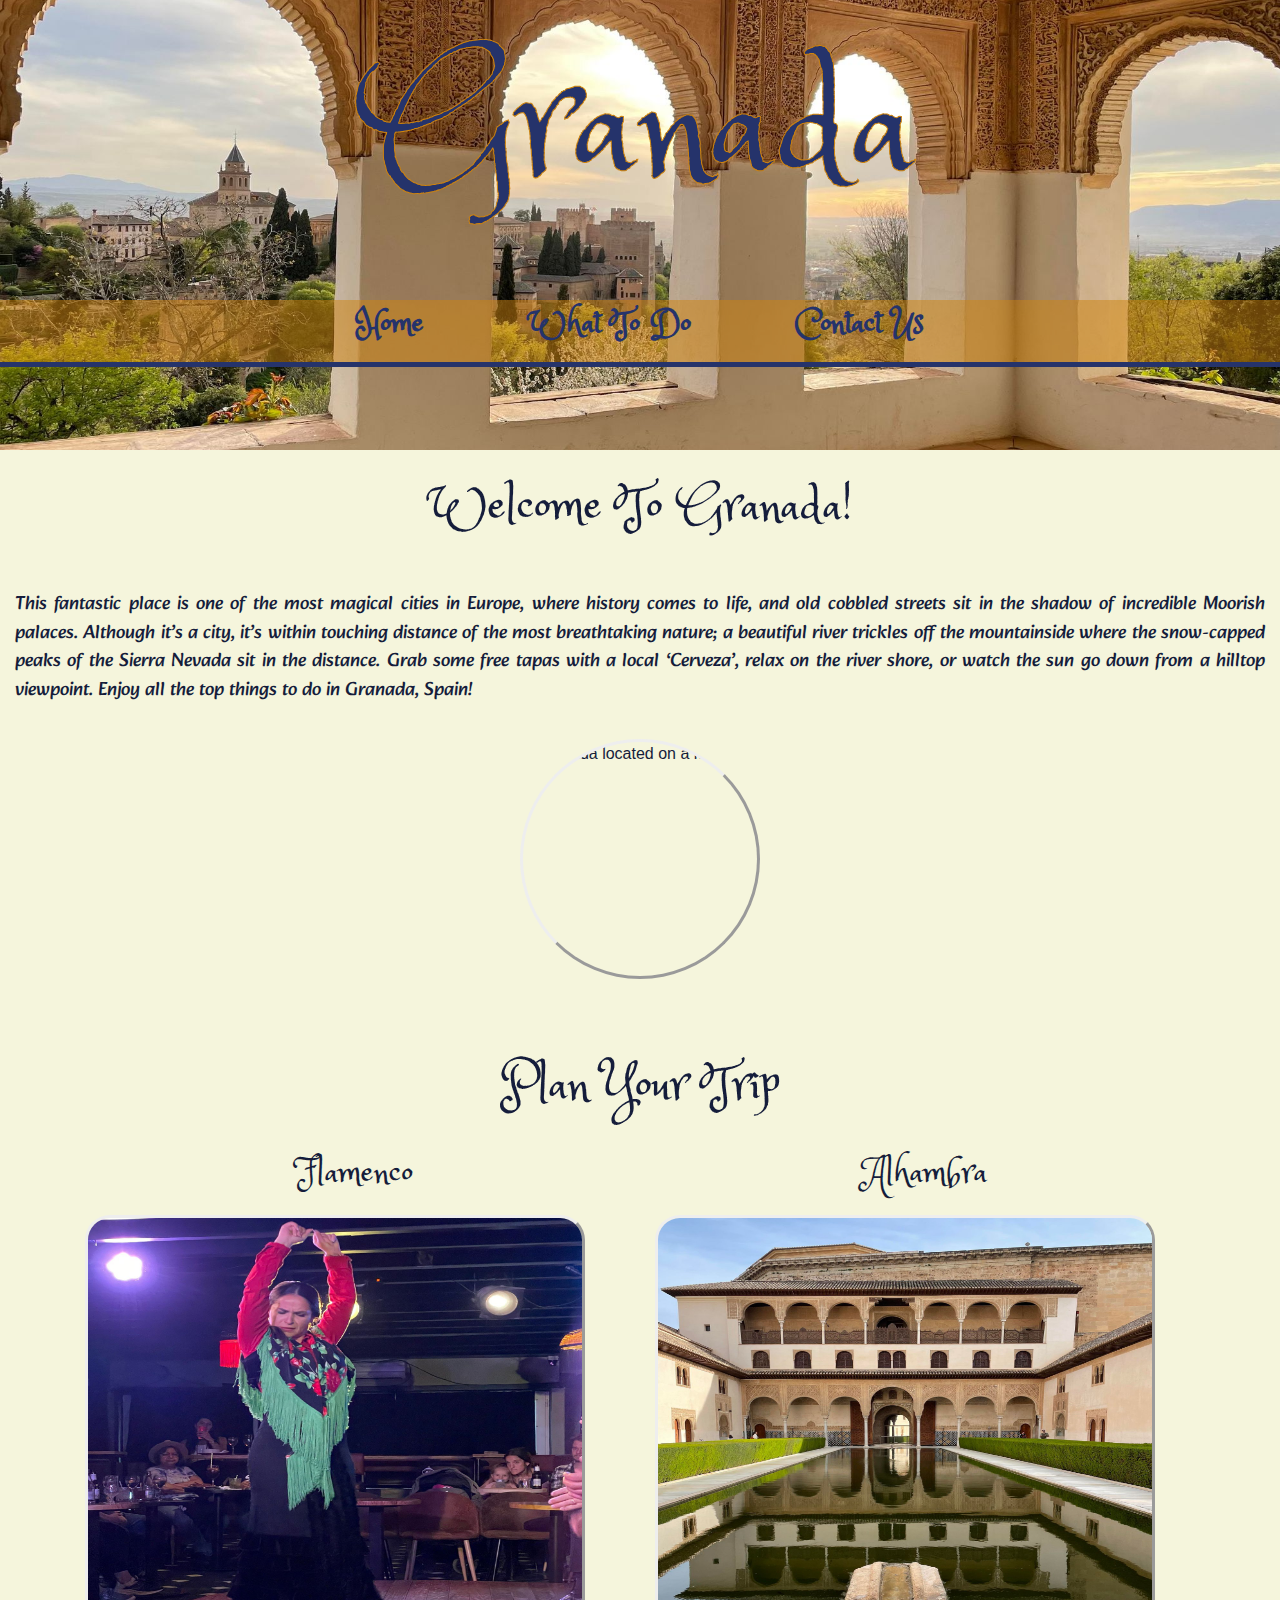
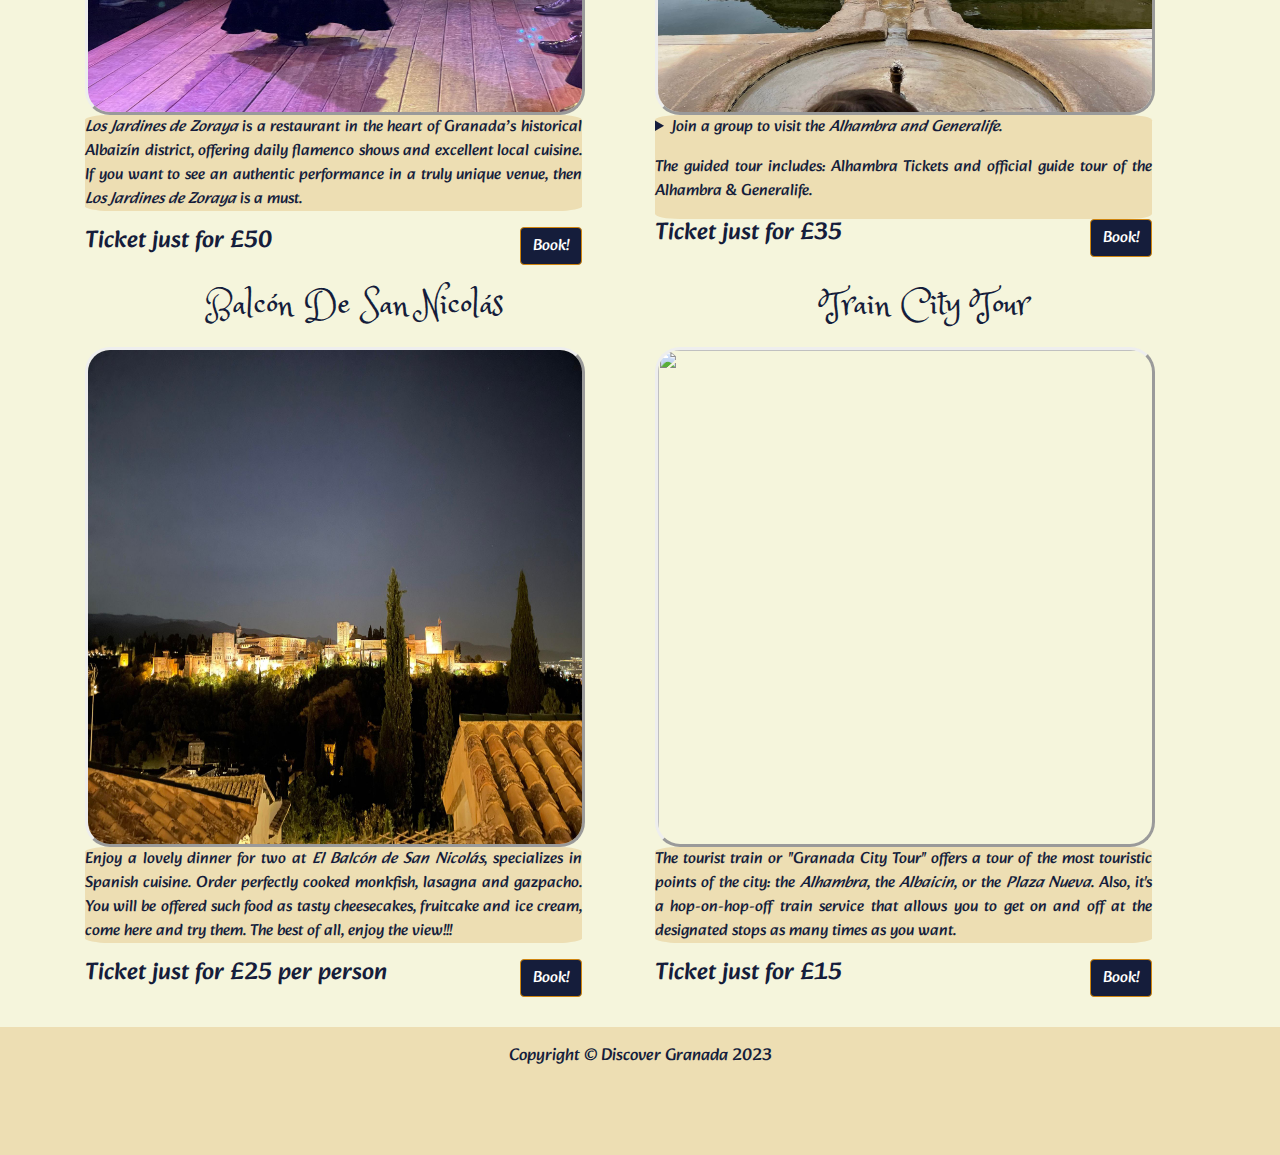
==== commit 6cc45850: "link added to button in the booking activities section anand changed also target in css before was b" ====
--- a/index.html
+++ b/index.html
@@ -36,7 +36,7 @@
             </nav>
         </div>
 
-        
+
 
         </div>
 
@@ -77,7 +77,7 @@
         <div class="container">
             <div class="row">
 
-                <div class="col-12 col-md-6  activities-block">
+                <div class="col-12 col-md-12 col-lg-6  activities-block">
                     <h3>Flamenco</h3>
                     <img class="image-properties" src="/assets/images/flamenco.jpg" width="500" height="500">
                     <div class="activities-price">
@@ -85,11 +85,14 @@
                             Albaizín district, offering daily flamenco shows
                             and excellent local cuisine. If you want to see an authentic performance in a truly unique
                             venue, then <em>Los Jardines de Zoraya</em> is a must. </p>
-                        <h4>Ticket just for £50</h4><button type="button" class="btn btn-dark">Book!</button>
+                        <h4>Ticket just for £50</h4>
+                        <a href="https://flamenco.jardinesdezoraya.com/en/838-web-tablao/4721-flamenco-and-gastronomy"
+                            target="_blank" class="btn btn-dark" role="button">Book!</a>
+                        <!--<button type="button" class="btn btn-dark">Book!</button>-->
                     </div>
                 </div>
 
-                <div class="col-12 col-md-6 activities-block">
+                <div class="col-12 col-md-12 col-lg-6 activities-block">
                     <h3>Alhambra</h3>
                     <img class="image-properties" src="/assets/images/palace.jpg" width="500" height="500">
                     <div class="activities-price">
@@ -104,11 +107,13 @@
                                 the Partal, the Medina. And of course the Generalife with its graceful water games, its
                                 labyrinthine design ...</p>
                         </details>
-                        <h4>Ticket just for £35</h4><button type="button" class="btn btn-dark">Book!</button>
+                        <h4>Ticket just for £35</h4>
+                        <a href="https://www.alhambra-entradas.org/en/?gclid=CjwKCAjwvdajBhBEEiwAeMh1U5BSshnXq6H6ChD2GSI7NNA2tahJWsFDSNxkmjbJviihxG72QWMTpRoCVR4QAvD_BwE"
+                            target="_blank" class="btn btn-dark" role="button">Book!</a>
                     </div>
                 </div>
 
-                <div class="col-12 col-md-6 activities-block">
+                <div class="col-12 col-md-12 col-lg-6 activities-block">
                     <h3>Balcón de San Nicolás</h3>
                     <img class="image-properties" src="/assets/images/dinner.jpg" width="500" height="500">
                     <div class="activities-price">
@@ -117,12 +122,14 @@
                             Order perfectly cooked monkfish, lasagna and gazpacho. You will be offered such food as
                             tasty cheesecakes, fruitcake and ice cream, come here and try them. The best of all, enjoy
                             the view!!! </p>
-                        <h4>Ticket just for £25 per person</h4><button type="button" class="btn btn-dark">Book!</button>
+                        <h4>Ticket just for £25 per person</h4>
+                        <a href="https://elbalcondesannicolas.com/en/book-a-table/" target="_blank" class="btn btn-dark"
+                            role="button">Book!</a>
                     </div>
                 </div>
 
-                <div class="col-12 col-md-6 activities-block">
-                    <h3>City city tour</h3>
+                <div class="col-12 col-md-12 col-lg-6 activities-block">
+                    <h3>Train city tour</h3>
                     <img class="image-properties"
                         src="https://www.turgranada.es/wp-content/uploads/sites/2/2014/05/tren-turistico-granada.jpg?x53512"
                         width="500" height="500">
@@ -133,7 +140,9 @@
                             that allows you to get on and off at the designated stops as many times as you
                             want.
                         </p>
-                        <h4>Ticket just for £15</h4><button type="button" class="btn btn-dark">Book!</button>
+                        <h4>Ticket just for £15</h4>
+                        <a href="https://granada.city-tour.com/en/?gclid=CjwKCAjwvdajBhBEEiwAeMh1U7WjTiuqj0e3R_hEhANMpK49uR25NySfAH2aT-g2NWVlGmiYbZGMARoCIoYQAvD_BwE"
+                            target="_blank" class="btn btn-dark" role="button">Book!</a>
                     </div>
                 </div>
             </div>
--- a/assets/css/style.css
+++ b/assets/css/style.css
@@ -175,8 +175,16 @@
 
 }
 
-button {
+.activities-price > a {
     float: right;
+}
+
+/*--------taken tag from inspect---------------*/
+.btn-dark {
+    color: #fff;
+    background-color: #151d3b;
+    border-color: #CF840E;
+
 }
 
 h4 {
@@ -224,68 +232,107 @@
 
 /*----------------------------media websites----------*/
 
-/*desktop view*/
-@media (max-width: 1396px) {
-    .menu-items-phone {
-        display: none;
-    }
-}
-
+/* Nest Hub Max view
+@media only screen and (max-width: 1280px) {
+    h1 {
+        font-size: 400%;
+        padding: 40px 10px 20px;
+
+    }
+
+
+}
+*/
+
+
+/* Nest Hub view */
+@media only screen and (max-width: 1050px) {
+    h1 {
+        font-size: 450%;
+        padding: 150px 10px 120px;
+
+    }
+
+
+
+    .image-properties {
+        width: 100%;
+        height: 500px;
+
+    }
+
+    .activities-price {
+        width: 100%;
+    }
+}
 
 
 /* Tablet View */
-@media (max-width: 768px) {
-
-
-
-
-    /* Mobile View */
-    @media (max-width: 400px) {
-
-        h1 {
-            font-size: 100px;
-            padding: 80px 10px 20px;
-
-        }
-
-        .menu-items {
-            top: 71px;
-        }
-
-        .item-design {
-            display: none;
-        }
-
-        .image-properties {
-            width: 100%;
-        }
-
-
-        .activities-price {
-            width: 100%;
-        }
-
-
-
-
-        /*
-        .menu-items-phone {
-            display: block;
-        }
-
-
-        .subnavbtn {
-            font-size: 16px;
-            border: none;
-            outline: none;
-            color: #25336B;
-            padding: 14px 16px;
-            background-color: inherit;
-            font-family: inherit;
-            margin: 0;
-            z-index: 5;
-            position: relative; */
-    }
-
+@media only screen and (max-width: 920px) {
+
+    h1 {
+        font-size: 450%;
+        padding: 150px 10px 120px;
+
+    }
+
+    .menu-items {
+        top: 43px;
+    }
+
+    .item-design {
+        font-size: 60px;
+        text-align: center;
+        padding: 50px;
+        margin: 0;
+    }
+
+    .image-properties {
+        width: 100%;
+        height: 800px;
+
+    }
+
+    .activities-price {
+        width: 100%;
+        height: 150px;
+    }
+
+    .btn-dark {
+        color: #fff;
+        background-color: #151d3b;
+        border-color: #CF840E;
+        font-size: 150%;
+    }
+
+}
+
+/* -------- Mobile View  -----*/
+@media (max-width: 414px) {
+
+    h1 {
+        font-size: 100px;
+        padding: 80px 10px 20px;
+
+    }
+
+    .menu-items {
+        top: 71px;
+    }
+
+    .item-design {
+        text-align: left;
+        padding: 7px;
+        margin: 1.7px;
+    }
+
+    .image-properties {
+        width: 100%;
+    }
+
+    .activities-price {
+        width: 100%;
+        height: 380px;
+    }
 
 }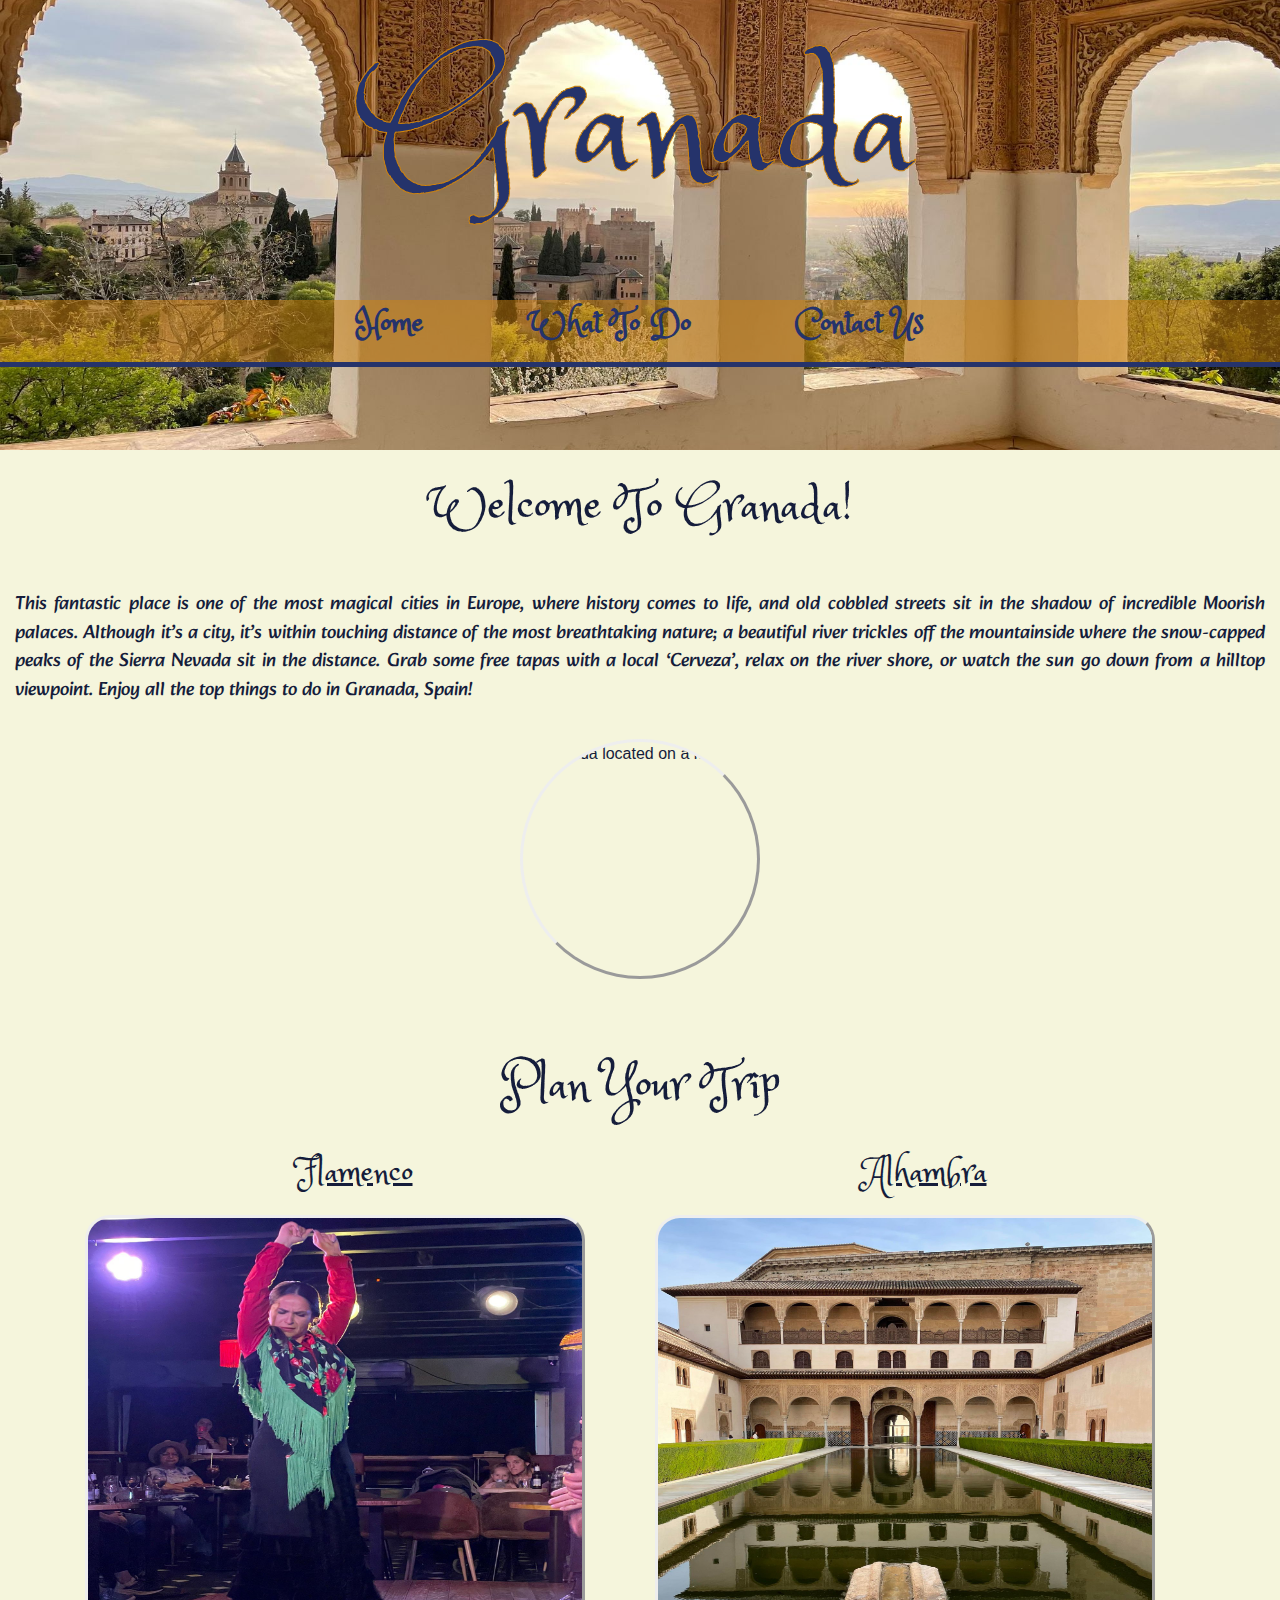
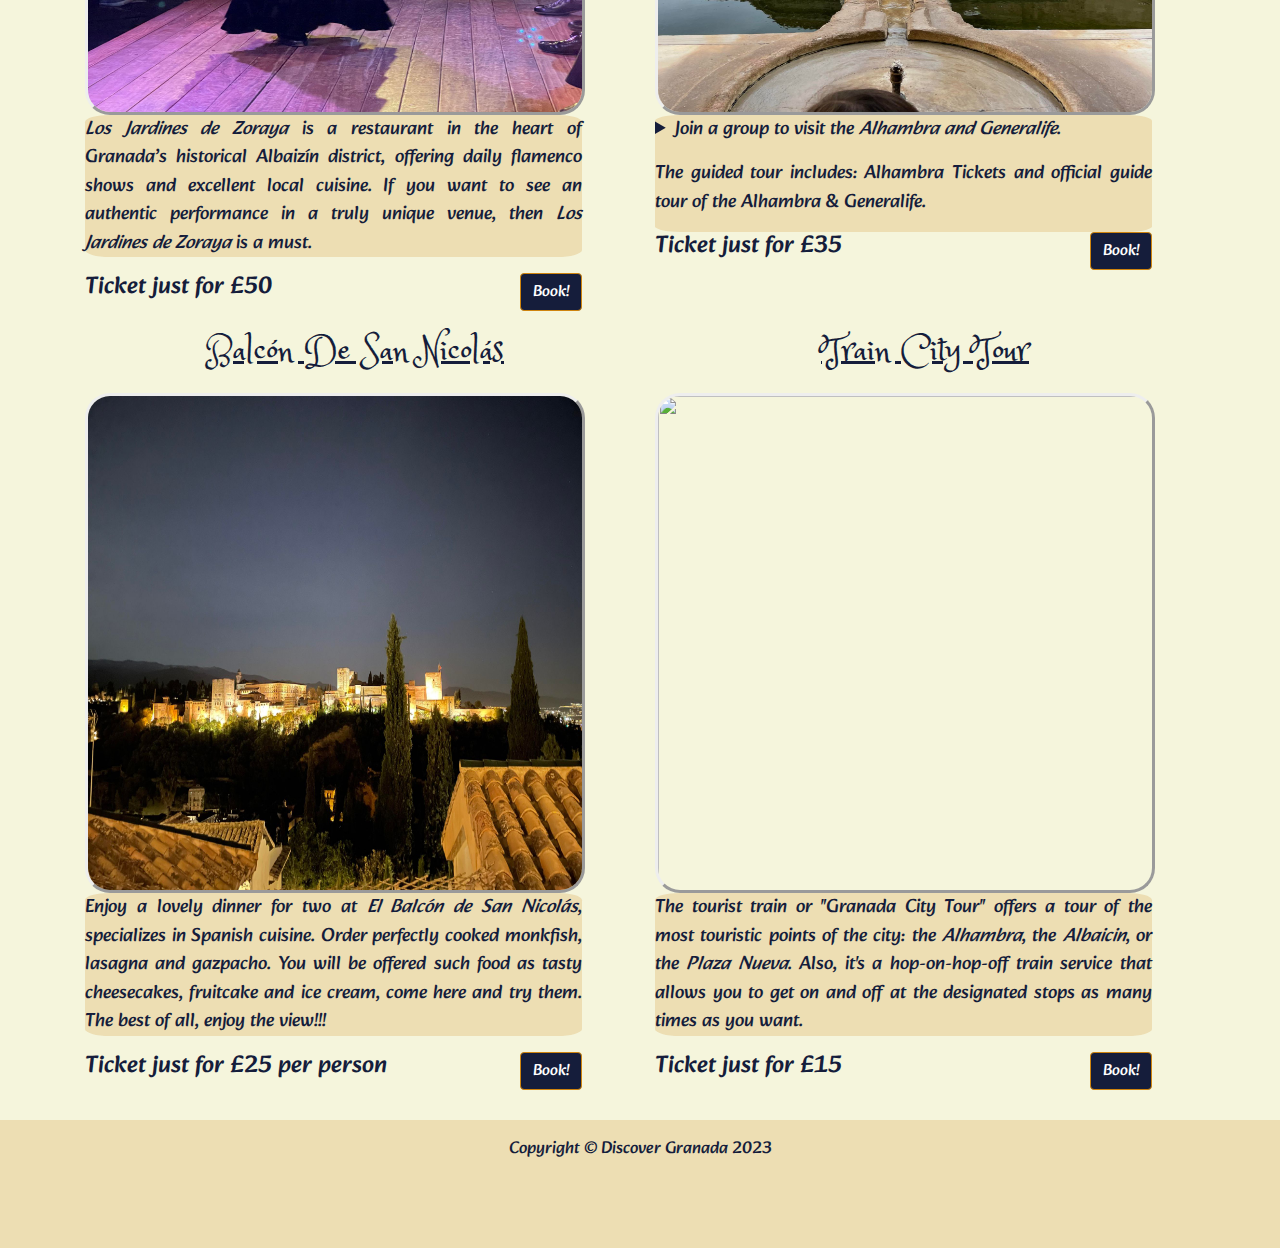
==== commit 4b4d3fc9: "assets" ====
--- a/index.html
+++ b/index.html
@@ -31,8 +31,8 @@
 
             <nav class=" menu-items">
                 <a class="item-design" href="index.html"> Home</a>
-                <a class="item-design" href="#">What to do</a>
-                <a class="item-design" href="#">Contact Us</a>
+                <a class="item-design" href="visit.html">What to do</a>
+                <a class="item-design" href="contact.html">Contact Us</a>
             </nav>
         </div>
 
--- a/assets/css/style.css
+++ b/assets/css/style.css
@@ -42,6 +42,8 @@
 
 }
 
+
+
 /*----webit-text-stroke taken from other sources "https://linuxhint.com/set-font-border-css/"*/
 .header-text {
     text-align: center;
@@ -103,6 +105,7 @@
 
 }
 
+/*all h2 in all pages will be affected*/
 h2 {
     color: #151d3b;
     text-align: center;
@@ -121,9 +124,6 @@
     text-align: justify;
     padding: 40px 15px 20px;
     margin: 0;
-
-
-
 
 }
 
@@ -136,6 +136,48 @@
     border: outset;
 }
 
+/*Visit section header*/
+.what-to-do {
+    color: #25336B;
+    -webkit-text-stroke: 0.5px #CF840E;
+    text-align: center;
+    font-size: 40px;
+}
+
+.what-to-do a {
+    color: #25336B;
+    -webkit-text-stroke: 0.5px #CF840E;
+    font-family: "princessofia", sans-serif, Arial;
+}
+
+.what-to-do-headers {
+    margin: 80px 0 50px 0;
+
+}
+
+/*direct child from list in visit section----*/
+
+ol>li {
+    font-family: "princessofia", sans-serif, Arial;
+    color: #151d3b;
+    font-size: 30px;
+}
+
+li>h3 {
+    font-size: 35px;
+    text-transform: capitalize;
+    padding: 30px;
+}
+
+.visit-style>p {
+    font-family: "alkatran", sans-serif, Arial;
+    font-size: 19px;
+    text-align: justify;
+    background: RGBA(207, 132, 14, 0.2);
+}
+
+
+
 /*-------------------------------------------Plan your trip section-----*/
 
 .activities-design {
@@ -151,11 +193,12 @@
 .activities-block h3 {
     color: #151d3b;
     text-transform: capitalize;
+    text-decoration: underline;
     font-family: "princessofia", sans-serif, Arial, Helvetica;
     text-align: center;
     font-size: 35px;
     margin: 20px 0 20px 0;
-    /*margin: 30px 0 30px 0;*/
+    /*fixed previous margin: 30px 0 30px 0;*/
 
 }
 
@@ -167,6 +210,7 @@
 
 .activities-price {
     background: RGBA(207, 132, 14, 0.2);
+    font-size: 19px;
     border-radius: 5%;
     text-align: justify;
     color: #151d3b;
@@ -175,7 +219,7 @@
 
 }
 
-.activities-price > a {
+.activities-price>a {
     float: right;
 }
 
@@ -187,11 +231,40 @@
 
 }
 
+/*----------------------------------------------*/
+
+
+
+
 h4 {
     float: left;
 }
 
-
+/*--------------------------------------------Contact Form section------------*/
+
+
+.contact-form {
+    float: middle;
+    font-family: "alkatran", sans-serif, Arial;
+    color: #151d3b;
+    font-size: 19px;
+    text-align: center;
+    text-align: justify;
+
+}
+
+
+
+.contact-form>p {
+    text-align: left;
+}
+
+#form-picture {
+    margin-top: 30px;
+    border: outset;
+    width: 450px;
+    height: 400px;
+}
 
 
 /*-----------------------------------------Footer section, it will be the same for all files---*/
